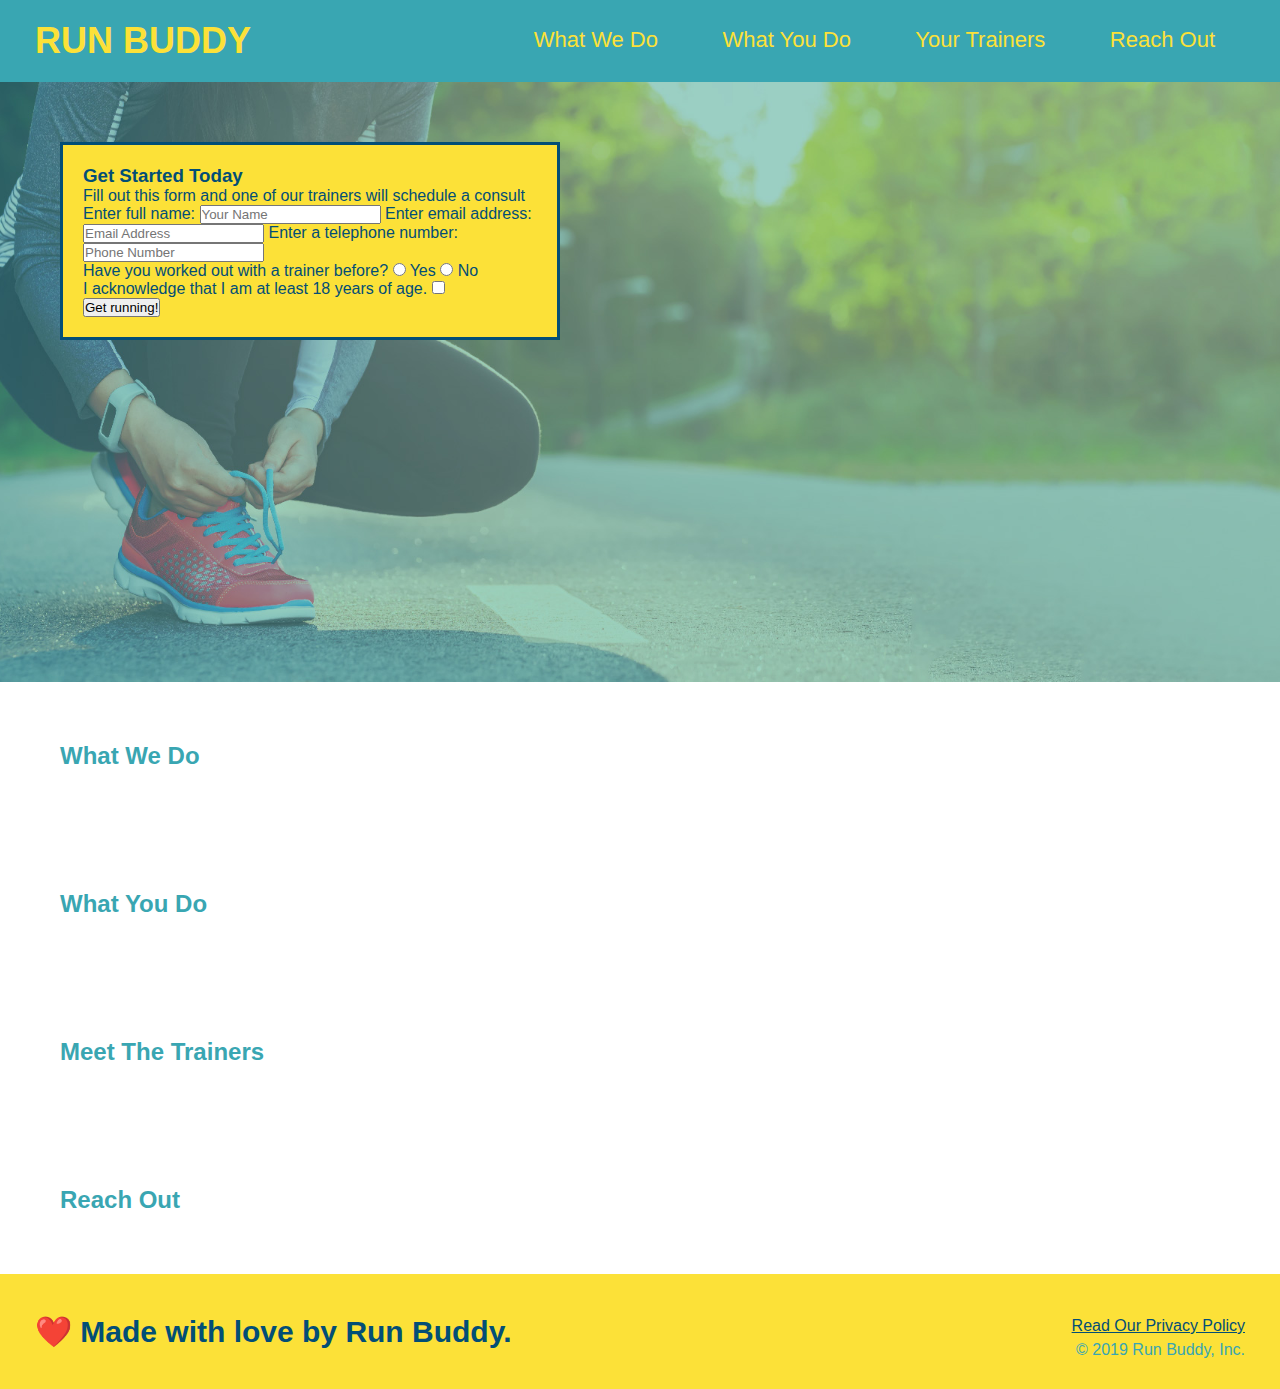
==== index.html @ 455097b9 "upating html and css files" ====
<!doctype html>
<html lang="en">
	
	<head>
		<meta charset="utf-8">
		<link rel="stylesheet" href="./assets/css/style.css" />
		<title>Index Template</title>
	</head>

	<body>
		<!-- navigation -->
		<header>
			<h1>
				RUN BUDDY
			</h1>
			<!-- Navigation -->
			<nav>
				<!-- Unordered list element -->
				<ul>
					<li>
						<!-- Anchor element -->
						<a href="#what-we-do">What We Do</a>
					</li>
					<li>
						<a href="#what-you-do">What You Do</a>
					</li>
					<li>
						<a href="#your-trainers">Your Trainers</a>
					</li>
					<li>
						<a href="#reach-out">Reach Out</a>
					</li>
				</ul>
			</nav>			
		</header>

		<!-- hero section -->
		<section class="hero">
			<div class="hero-form">
				<h3>Get Started Today</h3>
				<p>Fill out this form and one of our trainers will schedule a consult</p>
				<!-- Add form element -->
				<form>
					<label for="name">Enter full name:</label>
					<input type="text" placeholder="Your Name" name="name" id="name" />
					<label for="email">Enter email address:</label>
					<input type="email" placeholder="Email Address" name="email" id="email" />
					<label for="phone">Enter a telephone number:</label>
					<input type="tel" placeholder="Phone Number" name="phone" id="phone"/>
					<p>
						Have you worked out with a trainer before?
						<input type="radio" name="trainer-confirm" id="trainer-yes" />
					  	<label for="trainer-yes">Yes</label>
					  	<input type="radio" name="trainer-confirm" id="trainer-no" />
					  	<label for="trainer-no">No</label>
					</p>
					<p>
						<label for="checkbox" >
							I acknowledge that I am at least 18 years of age.
						</label>
						<input type="checkbox" name="age-confirm" id="checkbox" />
					</p>
					<button type="submit">
						Get running!
					</button>					
				</form>
			</div>
		</section>
		<!-- end hero -->

		<!-- "what we do" section -->
		<section>
			<h2>What We Do</h2>
		</section>

		<!-- "what you do" section -->
		<section>
			<h2>What You Do</h2>
		</section>

		<!-- "meet the trainers" section -->
		<section>
			<h2>Meet The Trainers</h2>
		</section>

		<!-- "reach out" section -->
		<section>
			<h2>Reach Out</h2>
		</section>

		<!-- footer -->
		<footer>
			<h2>❤️ Made with love by Run Buddy.</h2>
			<div>
				<a href="#">Read Our Privacy Policy</a><br />
				&copy; 2019 Run Buddy, Inc. <!-- HTML entity, a special code that starts with an ampersand (&) and can be used to create symbols. -->
			</div>
		</footer>		
	</body>
</html>
---- assets/css/style.css ----
/* Makes every element on the page to not have any margin or border unless we explicitly tell it to. */
* {  /* The "*" means universal selector; a catch-all selector that says, "I won't match one thing—I'll match everything!"*/
  margin: 0;
  padding: 0;
  box-sizing: border-box; /* border-box or content-size */ /* ignore padding in the overall width */
}


/* Start of styles to <body> */
body {
  color: #39a6b2; /* Sets the font color */
  font-family: Helvetica, Arial, sans-serif; /* The font-family property sets the font to all the font in the body to Helvetica. The other two values for the font-family definition are included just in case the user's computer does not have Helvetica installed. That way, they can fall back to those other font choices. */
  /* background-color: tomato; */
} 
/* End of styles to <body> */


/* Start of styles to <header> */
header {
  padding: 20px 35px; /* positions when using 2 values: top and bottom (20px), left and right (35px) */ /* positions when using 4 values: top, right, bottom, left */ 
  background-color: #39a6b2; 
  /* We just told the <header> element to apply padding, which means to add space between where the <header> starts and where the content inside it starts. We also applied a background-color of a light blue / teal. */
}

header h1 {
  font-weight: bold;
  font-size: 36px;
  color: #fce138;
  margin: 0; /* top, right, bottom, left */
  display: inline; /* block (top to bottom like a list) and inline (left to right on one line horizontally) */
}

header a {
  text-decoration: none; /* underline, strikethrough, or overline */
  color: #fce138;
}

header nav {
  float: right; /* We took the <nav> element and moved it to the right side */
  margin: 7px 0; /* 7px of space added to the top and bottom; 0px to the left and right */
}

header nav ul li {
  display: inline; 
}

header nav ul li a {
  margin: 0 30px;
  font-weight: lighter;
  font-size: 22px;
}
/* End of styles to <header> */


/* Start of styles to <section> */
section {
  padding: 60px;
}
/* End of styles to <section> */


/* Hero Style Start */
.hero {
  background-image: url("../images/hero-bg.jpg");
  height: 600px;
  background-size: cover;
  background-position: center;
}

.hero-form {
  background-color: #fce138;
  padding: 20px;
  width: 500px;
  color: #024e76;
  border: solid 3px #024e76; /* This example will apply the property values to all sides: style, width, color */ /* Can be specificed if only one side is needed: border-top, border-bottom, border-left, border-right */
}
/* Hero Style End */


/* Start of styles to <footer> */
footer {
  background: #fce138;
  width: 100%;
  padding: 40px 35px;
}

/* Apply style to the left <h2> element. */
footer h2 {
  display: inline;
  color: #024e76;
  font-size: 30px;
  margin: 0;
}

/* Apply style to the right <div> container that holds the rest of the content. */
footer div {
  float: right;
  line-height: 1.5; /* This assigns how much vertical space should be between lines of text content. The value (1.5) means we want the spacing to be 1.5 times the size of the font. This value varies depending on what font we're using, but 1.5 is a good baseline. The idea behind this is we don't want our lines of text too close or too far apart. This lets us finesse the spacing and make it more readable. */
  text-align: right; /* left, right, center, or justified */
}

/* Apply style to the <a> element. */
footer a {
  color: #024e76;
}
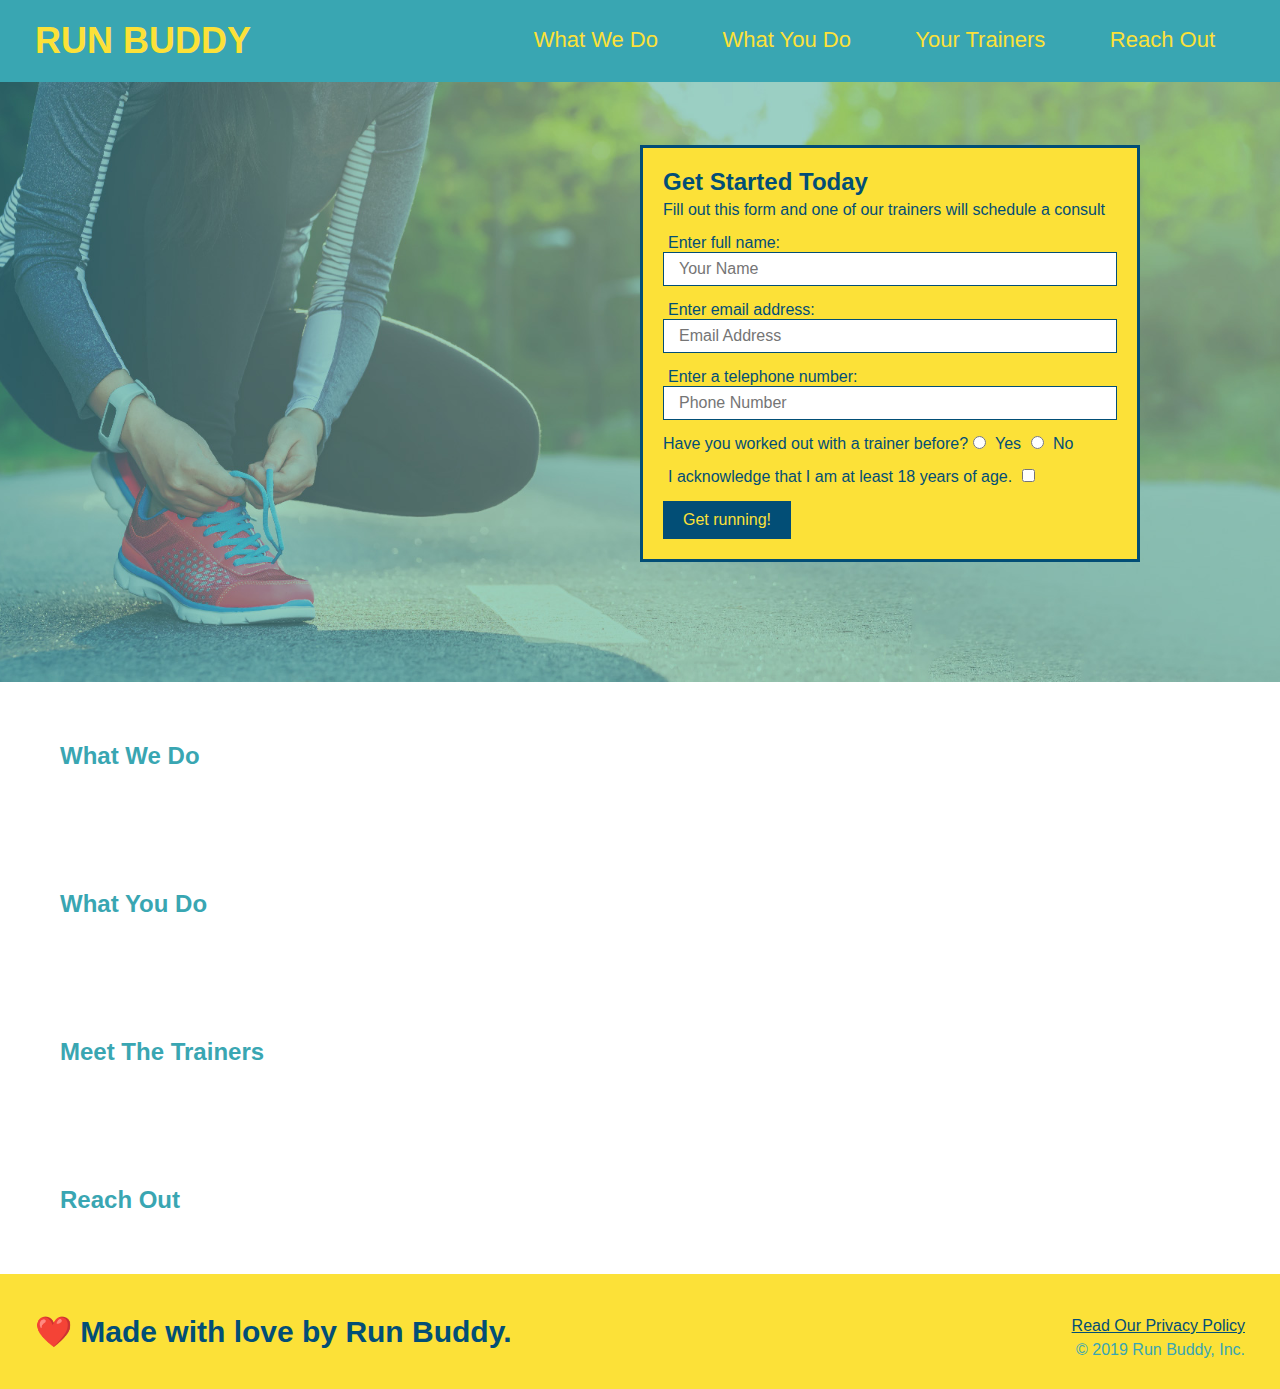
==== commit 7f04268c: "uploading new changes to index and css files" ====
--- a/index.html
+++ b/index.html
@@ -42,11 +42,11 @@
 				<!-- Add form element -->
 				<form>
 					<label for="name">Enter full name:</label>
-					<input type="text" placeholder="Your Name" name="name" id="name" />
+					<input type="text" placeholder="Your Name" name="name" id="name" class="form-input" />
 					<label for="email">Enter email address:</label>
-					<input type="email" placeholder="Email Address" name="email" id="email" />
+					<input type="email" placeholder="Email Address" name="email" id="email" class="form-input" />
 					<label for="phone">Enter a telephone number:</label>
-					<input type="tel" placeholder="Phone Number" name="phone" id="phone"/>
+					<input type="tel" placeholder="Phone Number" name="phone" id="phone" class="form-input"/>
 					<p>
 						Have you worked out with a trainer before?
 						<input type="radio" name="trainer-confirm" id="trainer-yes" />
--- a/assets/css/style.css
+++ b/assets/css/style.css
@@ -65,14 +65,49 @@
   height: 600px;
   background-size: cover;
   background-position: center;
+  position: relative;
 }
 
 .hero-form {
+  border: 3px solid #024e76;
   background-color: #fce138;
   padding: 20px;
   width: 500px;
   color: #024e76;
-  border: solid 3px #024e76; /* This example will apply the property values to all sides: style, width, color */ /* Can be specificed if only one side is needed: border-top, border-bottom, border-left, border-right */
+  position: absolute;
+  bottom: 120px;
+  right: 140px;
+}
+
+.hero-form h3 {
+  font-size: 24px;
+  margin: 0;
+}
+
+.hero-form p {
+  margin: 5px 0 15px 0;
+}
+
+.form-input {
+  border: 1px solid #024e76;
+  display: block;
+  padding: 7px 15px;
+  font-size: 16px;
+  color: #024e76;
+  width: 100%;
+  margin-bottom: 15px;
+}
+
+.hero-form label {
+  margin: 0 5px;
+}
+
+.hero-form button {
+  color: #fce138;
+  background-color: #024e76;
+  border: none;
+  padding: 10px 20px;
+  font-size: 16px;
 }
 /* Hero Style End */
 
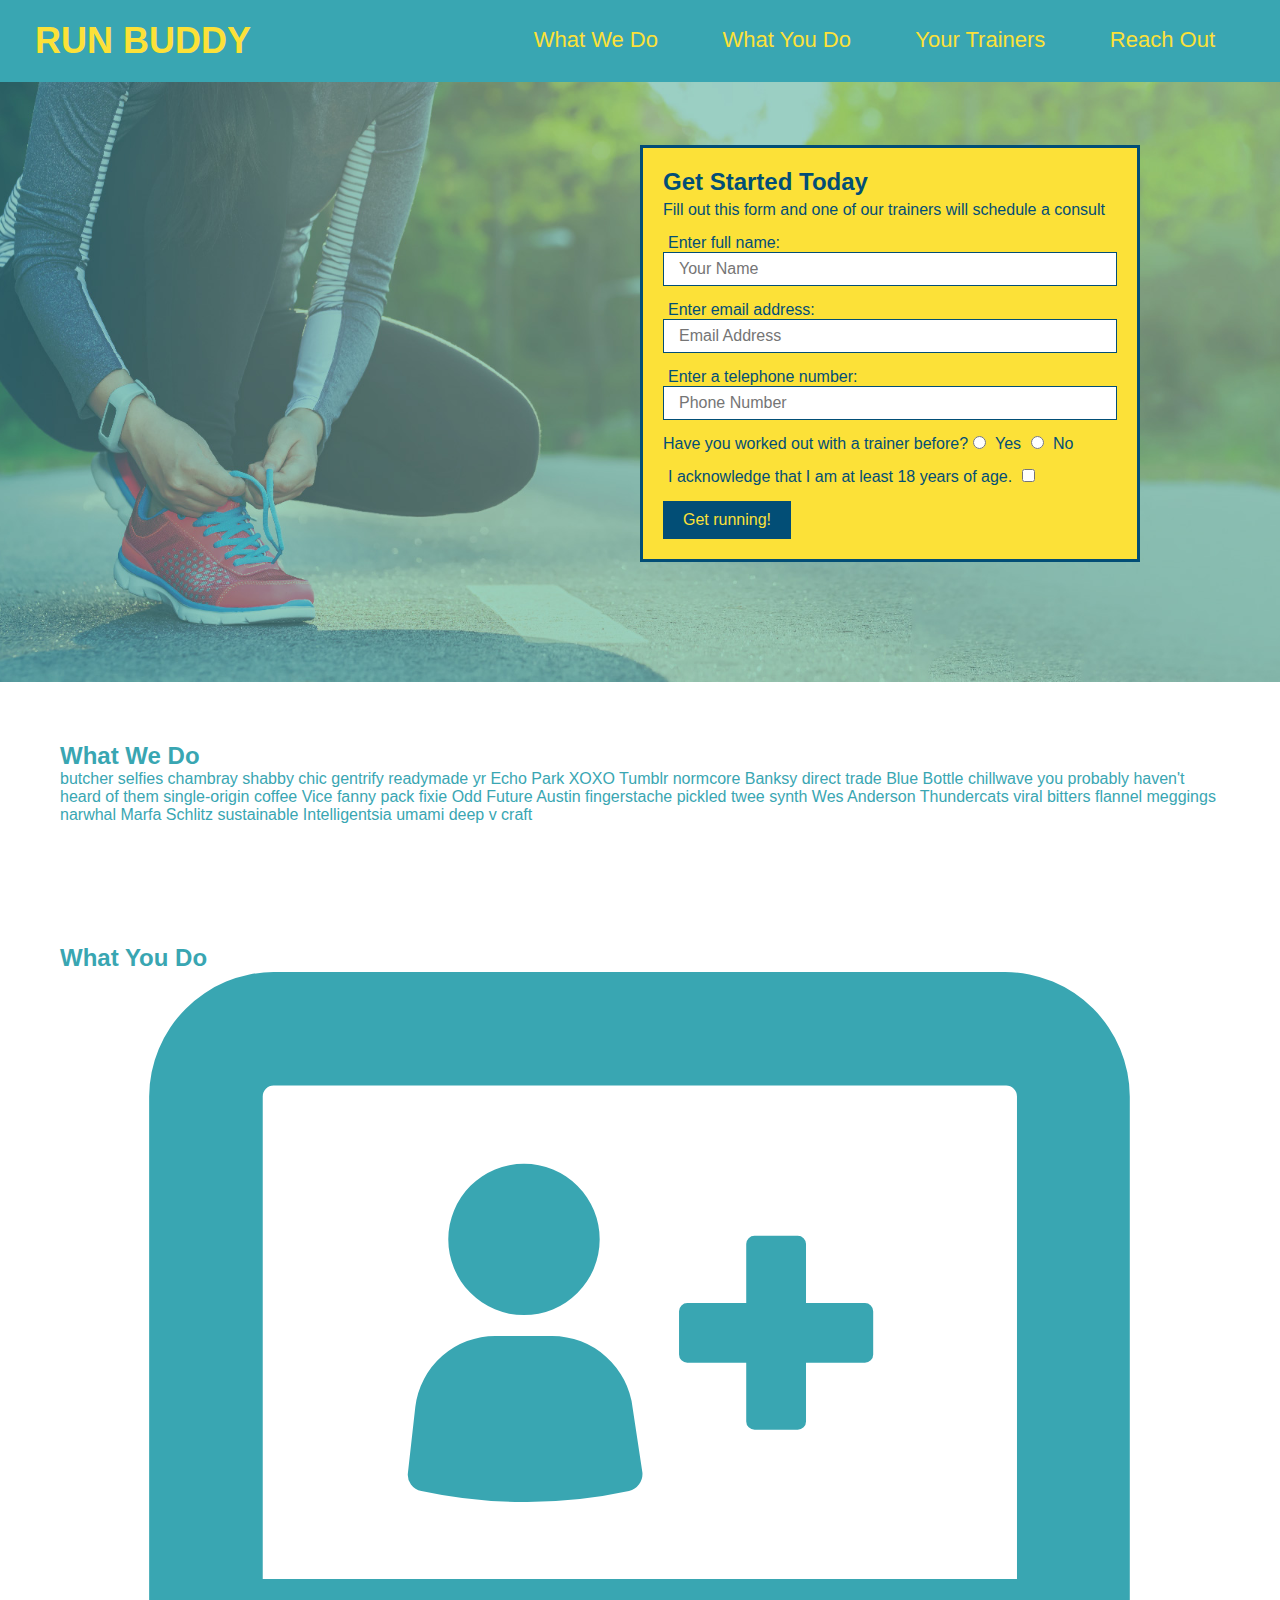
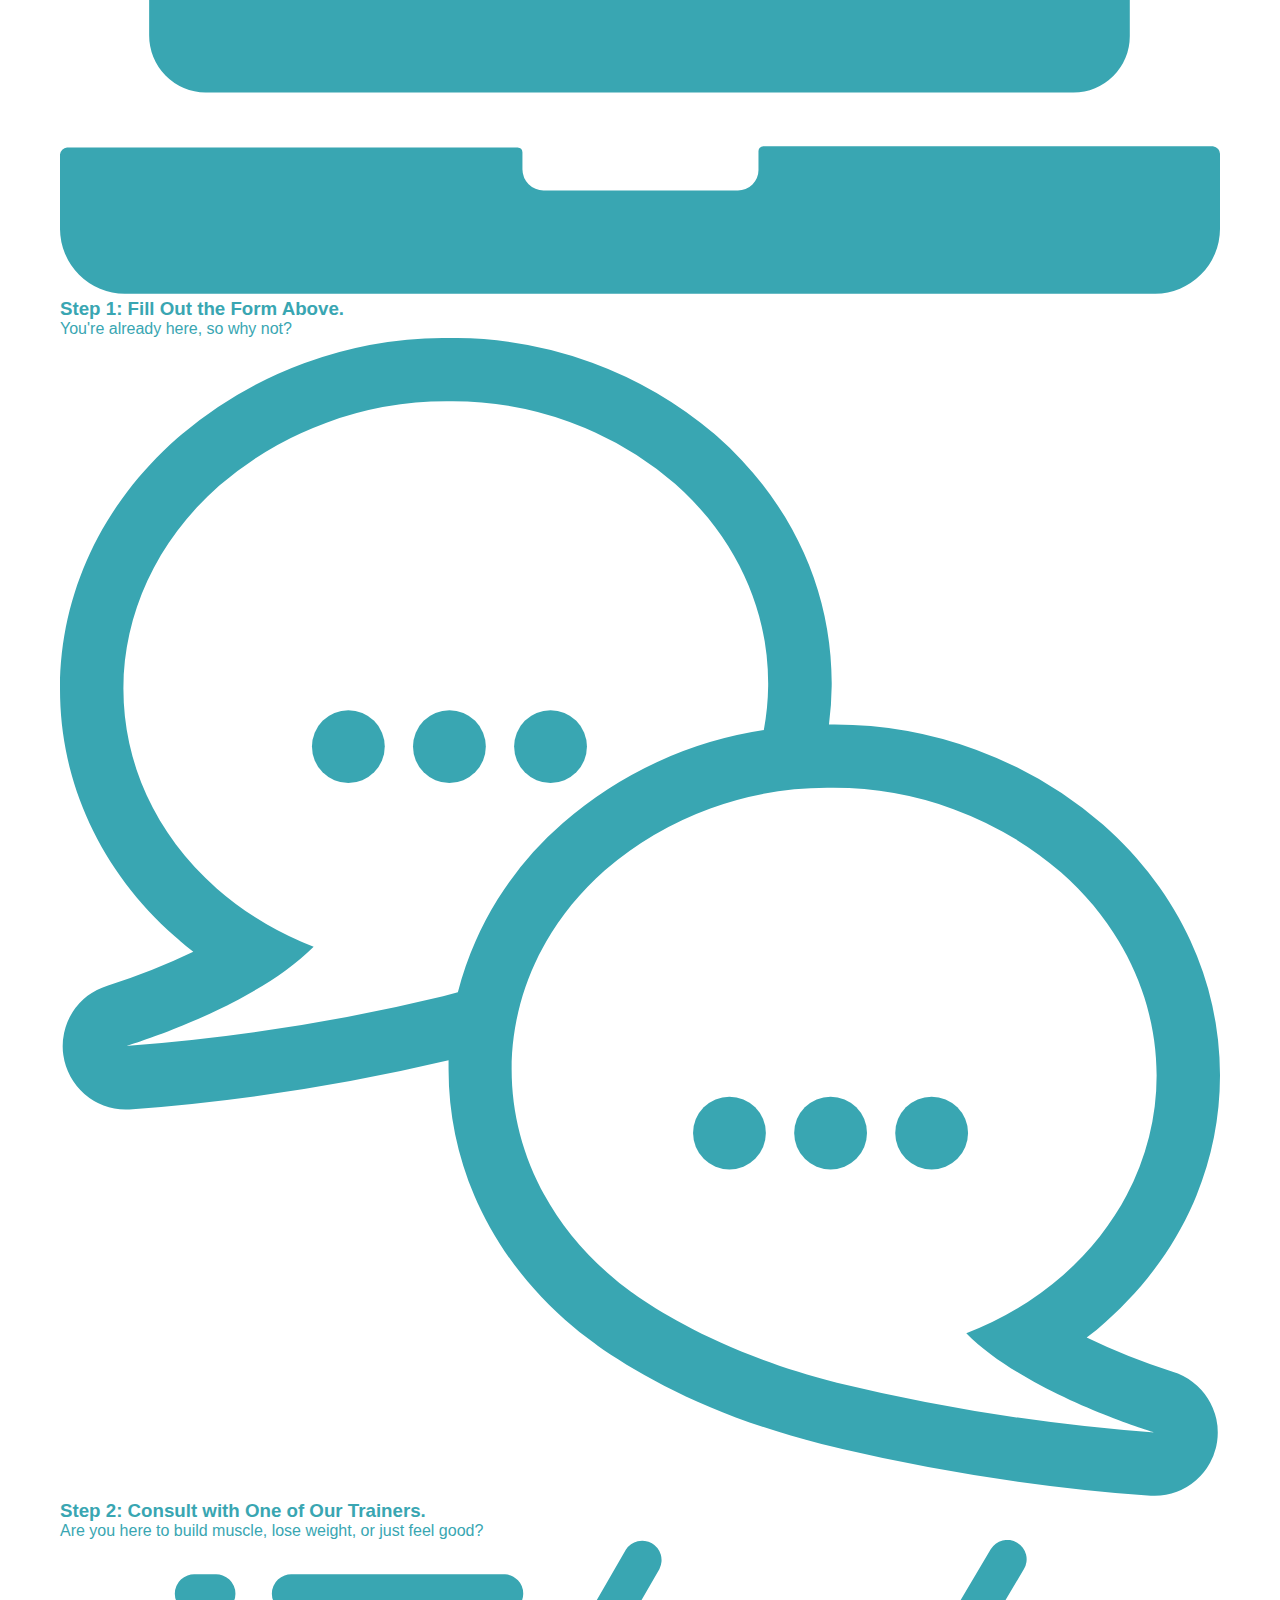
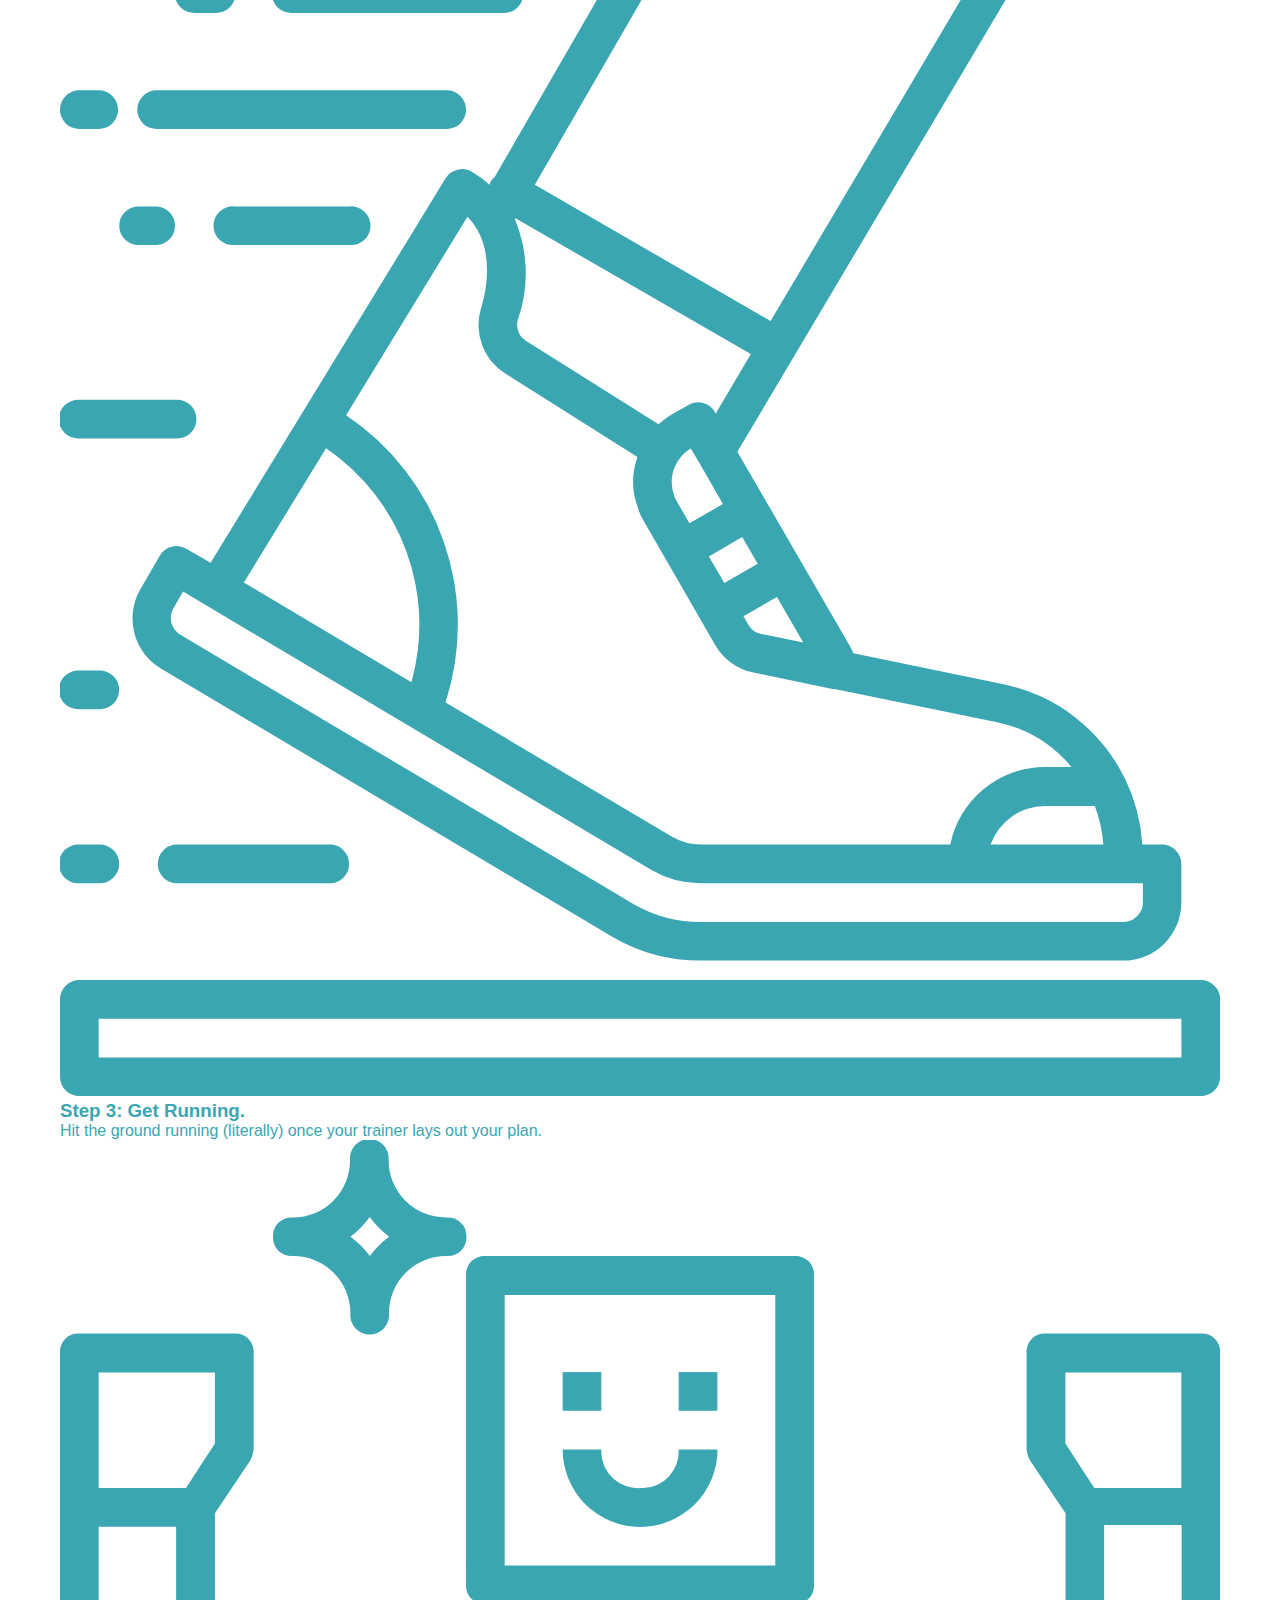
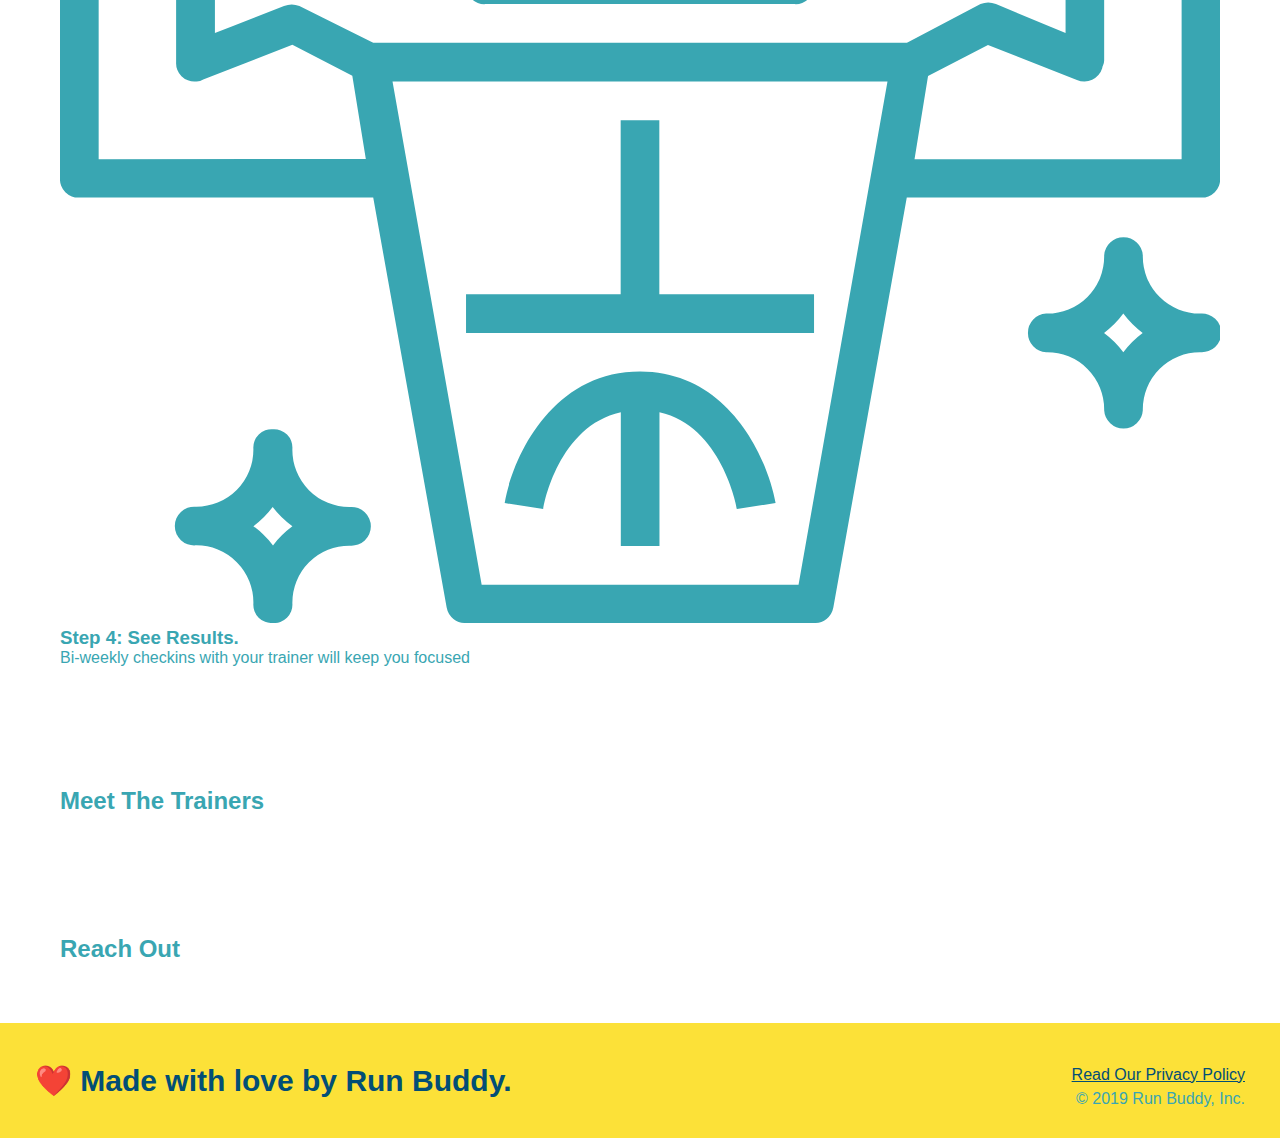
==== commit 96beb46e: "add what you do icons" ====
--- a/index.html
+++ b/index.html
@@ -69,13 +69,39 @@
 		<!-- end hero -->
 
 		<!-- "what we do" section -->
-		<section>
+		<section id="what-we-do">
 			<h2>What We Do</h2>
+			<p>
+				butcher selfies chambray shabby chic gentrify readymade yr Echo Park XOXO Tumblr normcore Banksy direct trade Blue Bottle chillwave you probably haven't heard of them single-origin coffee Vice fanny pack fixie Odd Future Austin fingerstache pickled twee synth Wes Anderson Thundercats viral bitters flannel meggings narwhal Marfa Schlitz sustainable Intelligentsia umami deep v craft
+			</p>
 		</section>
-
+		
 		<!-- "what you do" section -->
-		<section>
-			<h2>What You Do</h2>
+		<section id="what-you-do">
+			<h2>What You Do</h2> 
+			<div>
+  				<img src="./assets/images/step-1.svg" alt="" />
+				<h3>Step 1: Fill Out the Form Above.</h3>
+				<p>You're already here, so why not?</p>
+			</div>
+		
+			<div>
+				<img src="./assets/images/step-2.svg" alt="" />
+				<h3>Step 2: Consult with One of Our Trainers.</h3>
+				<p>Are you here to build muscle, lose weight, or just feel good?</p>
+			</div>
+		
+			<div>
+				<img src="./assets/images/step-3.svg" alt="" />
+				<h3>Step 3: Get Running.</h3>
+				<p>Hit the ground running (literally) once your trainer lays out your plan.</p>
+			</div>
+		
+			<div>
+				<img src="./assets/images/step-4.svg" alt="" />
+				<h3>Step 4: See Results.</h3>
+				<p>Bi-weekly checkins with your trainer will keep you focused</p>
+			</div>
 		</section>
 
 		<!-- "meet the trainers" section -->
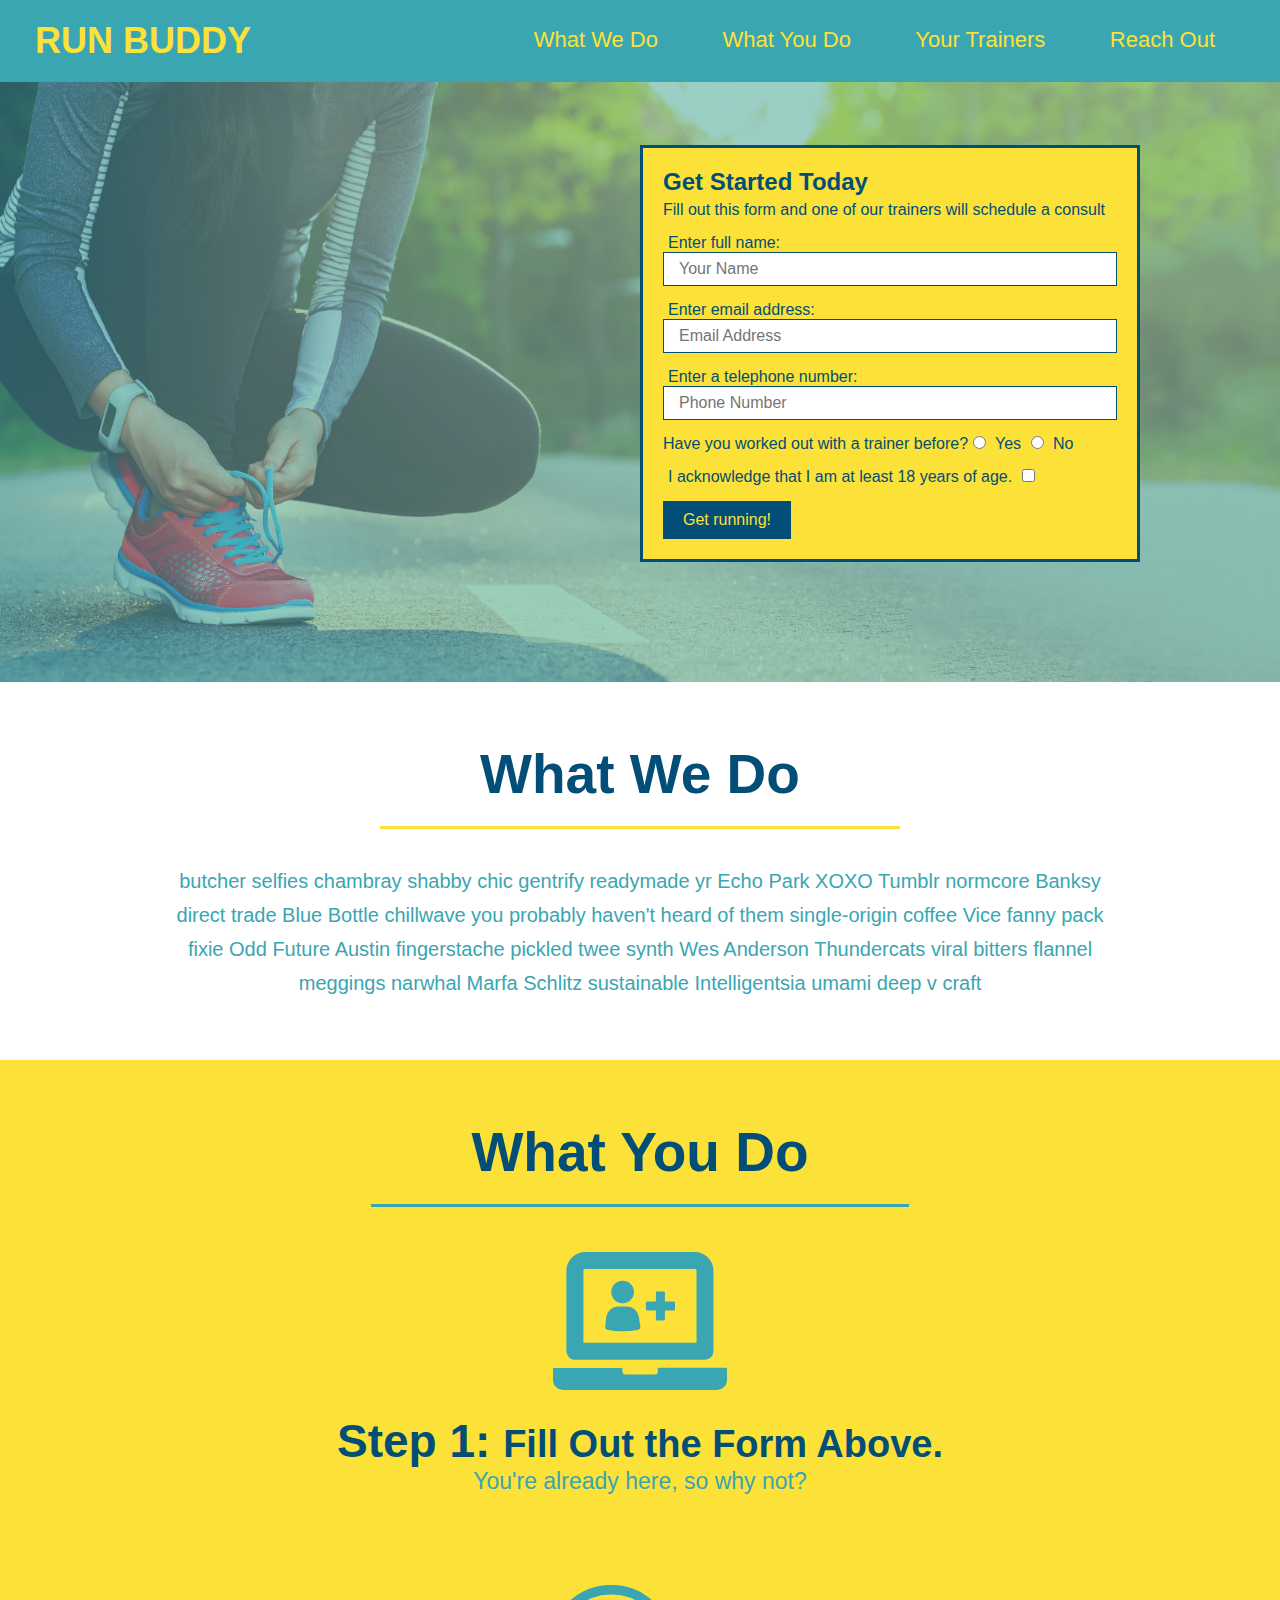
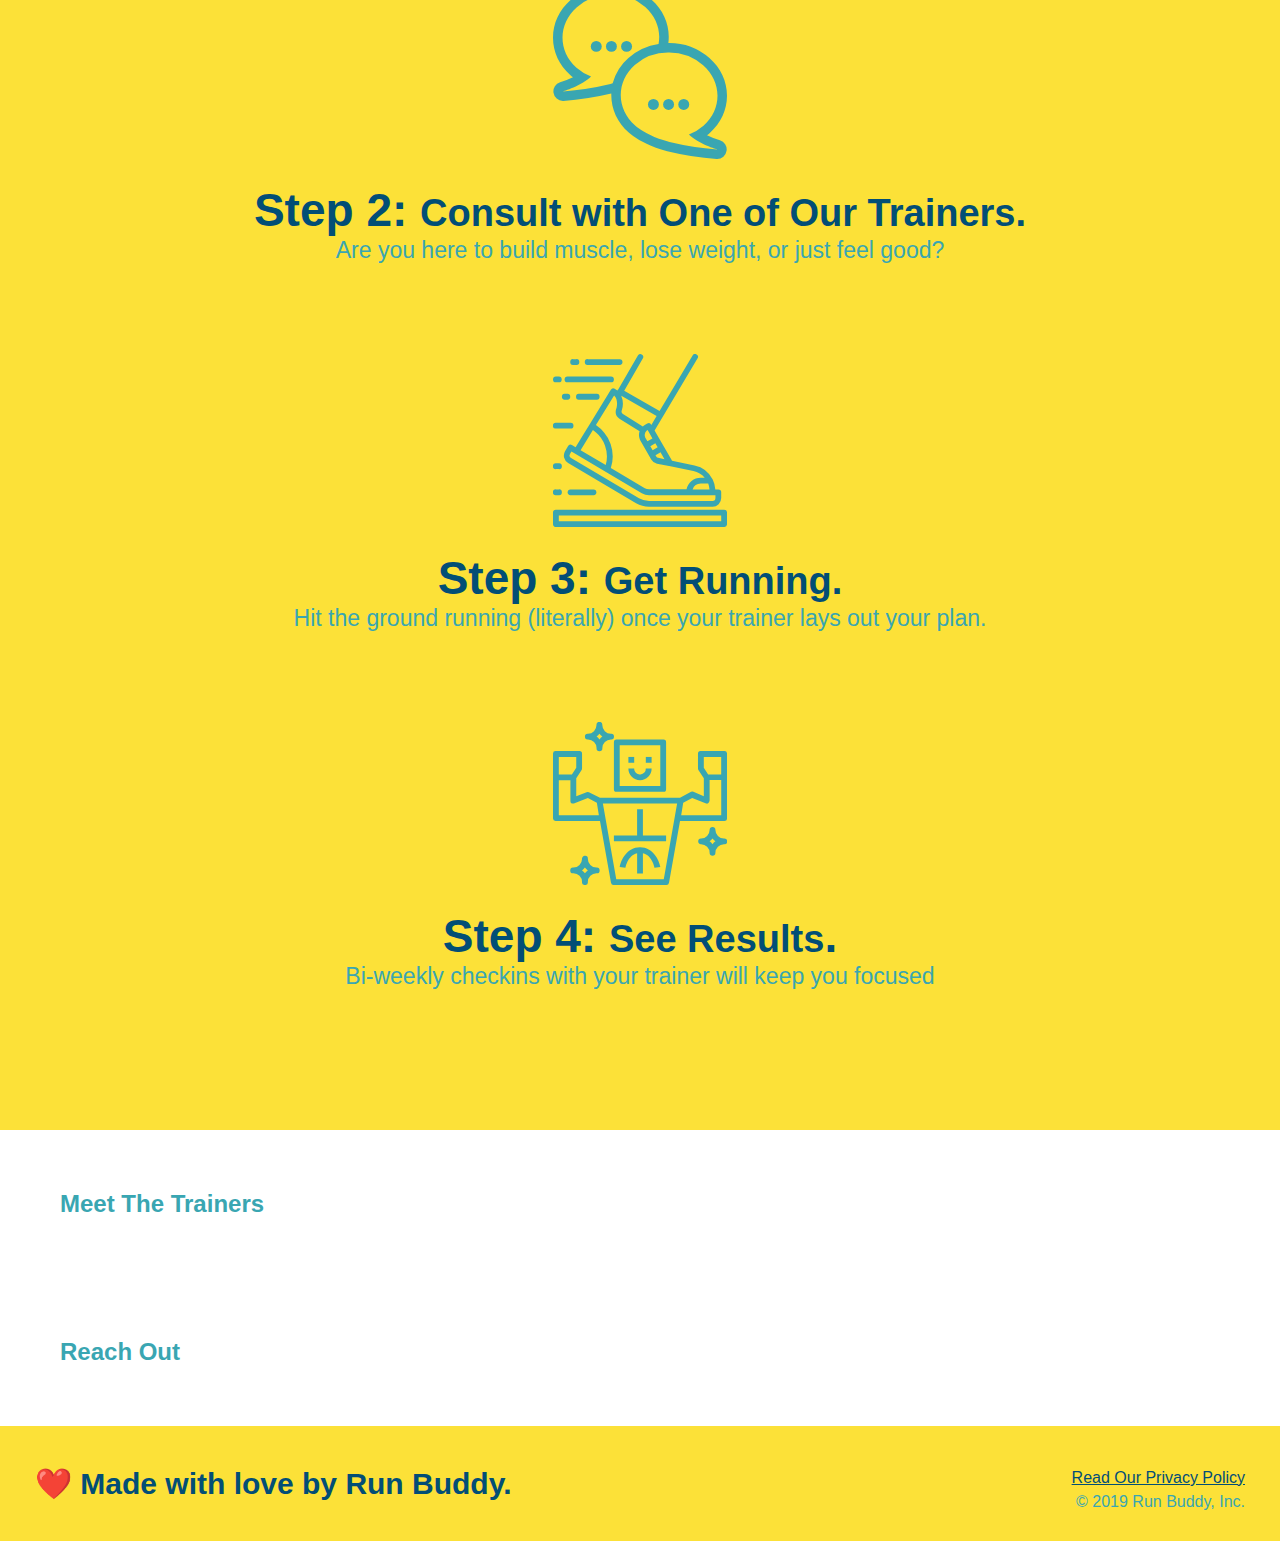
==== commit 21a07e0f: "uploading changes to index and css" ====
--- a/index.html
+++ b/index.html
@@ -69,37 +69,37 @@
 		<!-- end hero -->
 
 		<!-- "what we do" section -->
-		<section id="what-we-do">
-			<h2>What We Do</h2>
+		<section id="what-we-do" class="intro">
+			<h2 class="section-title primary-border">What We Do</h2>
 			<p>
 				butcher selfies chambray shabby chic gentrify readymade yr Echo Park XOXO Tumblr normcore Banksy direct trade Blue Bottle chillwave you probably haven't heard of them single-origin coffee Vice fanny pack fixie Odd Future Austin fingerstache pickled twee synth Wes Anderson Thundercats viral bitters flannel meggings narwhal Marfa Schlitz sustainable Intelligentsia umami deep v craft
 			</p>
 		</section>
 		
 		<!-- "what you do" section -->
-		<section id="what-you-do">
-			<h2>What You Do</h2> 
+		<section id="what-you-do" class="steps">
+			<h2 class="section-title secondary-border">What You Do</h2> 
 			<div>
   				<img src="./assets/images/step-1.svg" alt="" />
-				<h3>Step 1: Fill Out the Form Above.</h3>
+				<h3>Step 1: <span>Fill Out the Form Above.</span></h3>
 				<p>You're already here, so why not?</p>
 			</div>
 		
 			<div>
 				<img src="./assets/images/step-2.svg" alt="" />
-				<h3>Step 2: Consult with One of Our Trainers.</h3>
+				<h3>Step 2: <span>Consult with One of Our Trainers.</span></h3>
 				<p>Are you here to build muscle, lose weight, or just feel good?</p>
 			</div>
 		
 			<div>
 				<img src="./assets/images/step-3.svg" alt="" />
-				<h3>Step 3: Get Running.</h3>
+				<h3>Step 3: <span>Get Running.</span></h3>
 				<p>Hit the ground running (literally) once your trainer lays out your plan.</p>
 			</div>
 		
 			<div>
 				<img src="./assets/images/step-4.svg" alt="" />
-				<h3>Step 4: See Results.</h3>
+				<h3>Step 4: <span>See Results</span>.</h3>
 				<p>Bi-weekly checkins with your trainer will keep you focused</p>
 			</div>
 		</section>
--- a/assets/css/style.css
+++ b/assets/css/style.css
@@ -112,6 +112,74 @@
 /* Hero Style End */
 
 
+/* Start of shared styles to <section id="what-we-do"> and <section id="what-you-do">*/
+.section-title {
+  font-size: 55px;
+  color: #024e76;
+  margin-bottom: 35px;
+  padding: 0 100px 20px 100px;
+  display: inline-block;
+  border-bottom: 3px solid;
+}
+
+.primary-border {
+  border-color: #fce138;
+}
+
+.secondary-border {
+  border-color: #39a6b2;
+}
+/* End of shared styles to <section id="what-we-do"> and <section id="what-you-do">*/
+
+
+
+/* Start of styles to <section id="what-we-do"> */
+.intro {
+  text-align: center;
+}
+
+.intro p {
+  line-height: 1.7;
+  color: #39a6b2;
+  width: 80%;
+  font-size: 20px;
+  margin: 0 auto;
+}
+/* End of styles to <section id="what-we-do"> */
+
+
+/* Start of styles to <section id="what-you-do"> */
+.steps { 
+  text-align: center;
+  background: #fce138;
+}
+
+.steps div {
+  margin-bottom: 80px;
+}
+
+.steps img {
+  width: 15%;
+  margin: 10px 0;
+} 
+
+.steps h3 {
+  color: #024e76;
+  font-size: 46px;
+  margin-top: 10px;
+}
+
+.steps p {
+  color: #39a6b2;
+  font-size: 23px;
+}
+
+.steps span {
+  font-size: 38px;
+}
+/* End of styles to <section id="what-you-do"> */
+
+
 /* Start of styles to <footer> */
 footer {
   background: #fce138;
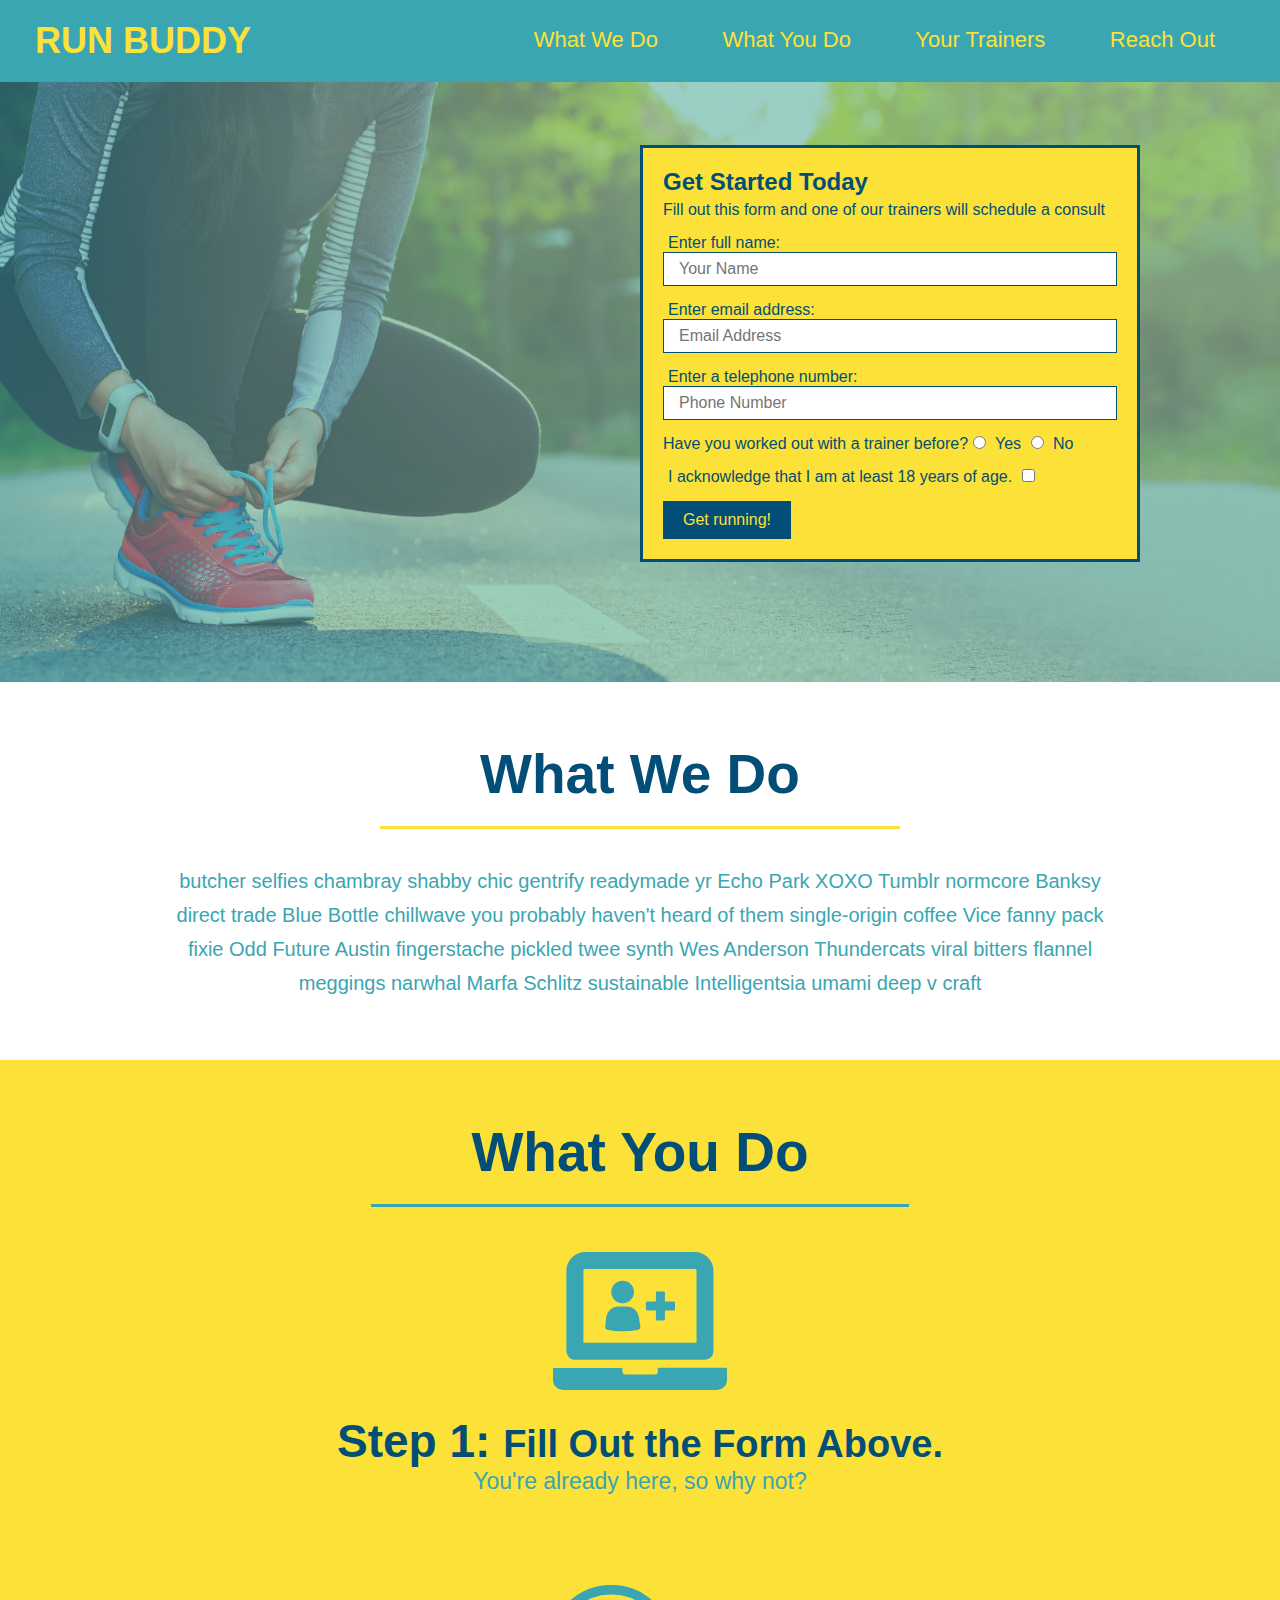
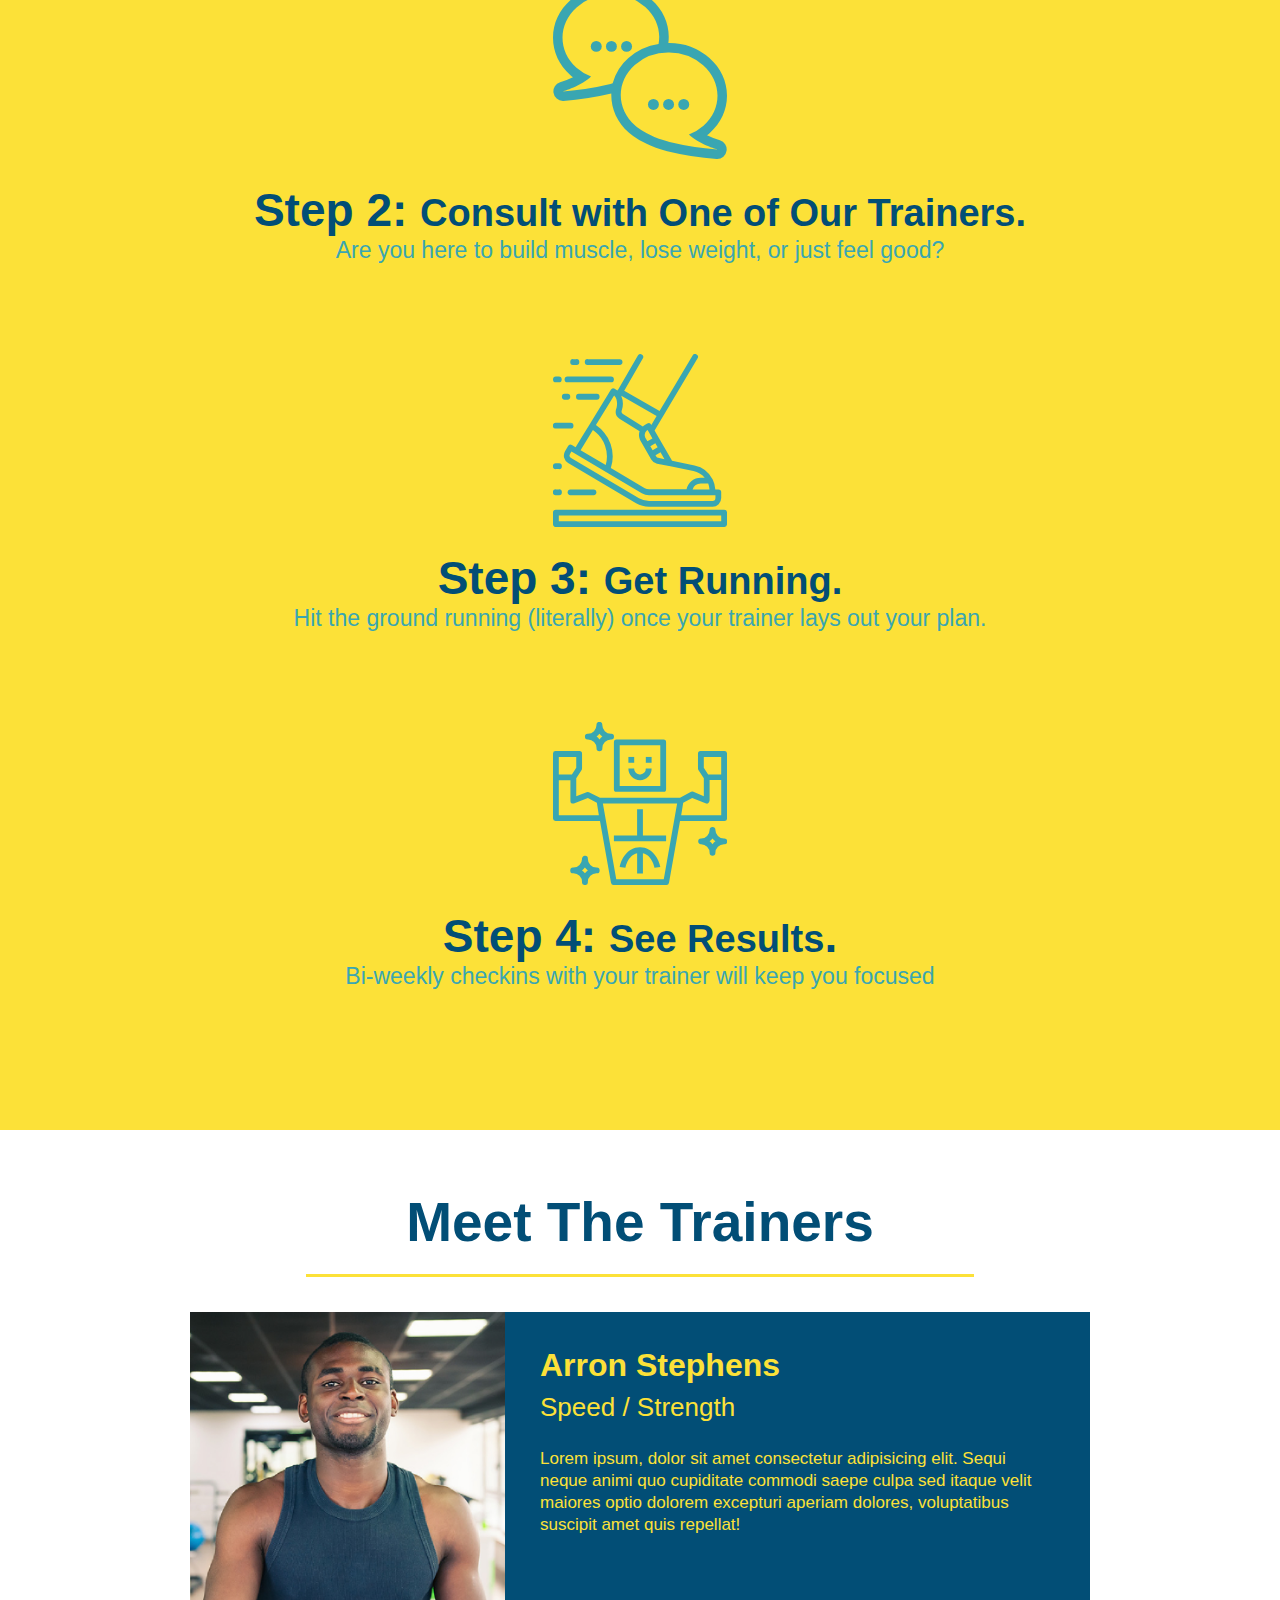
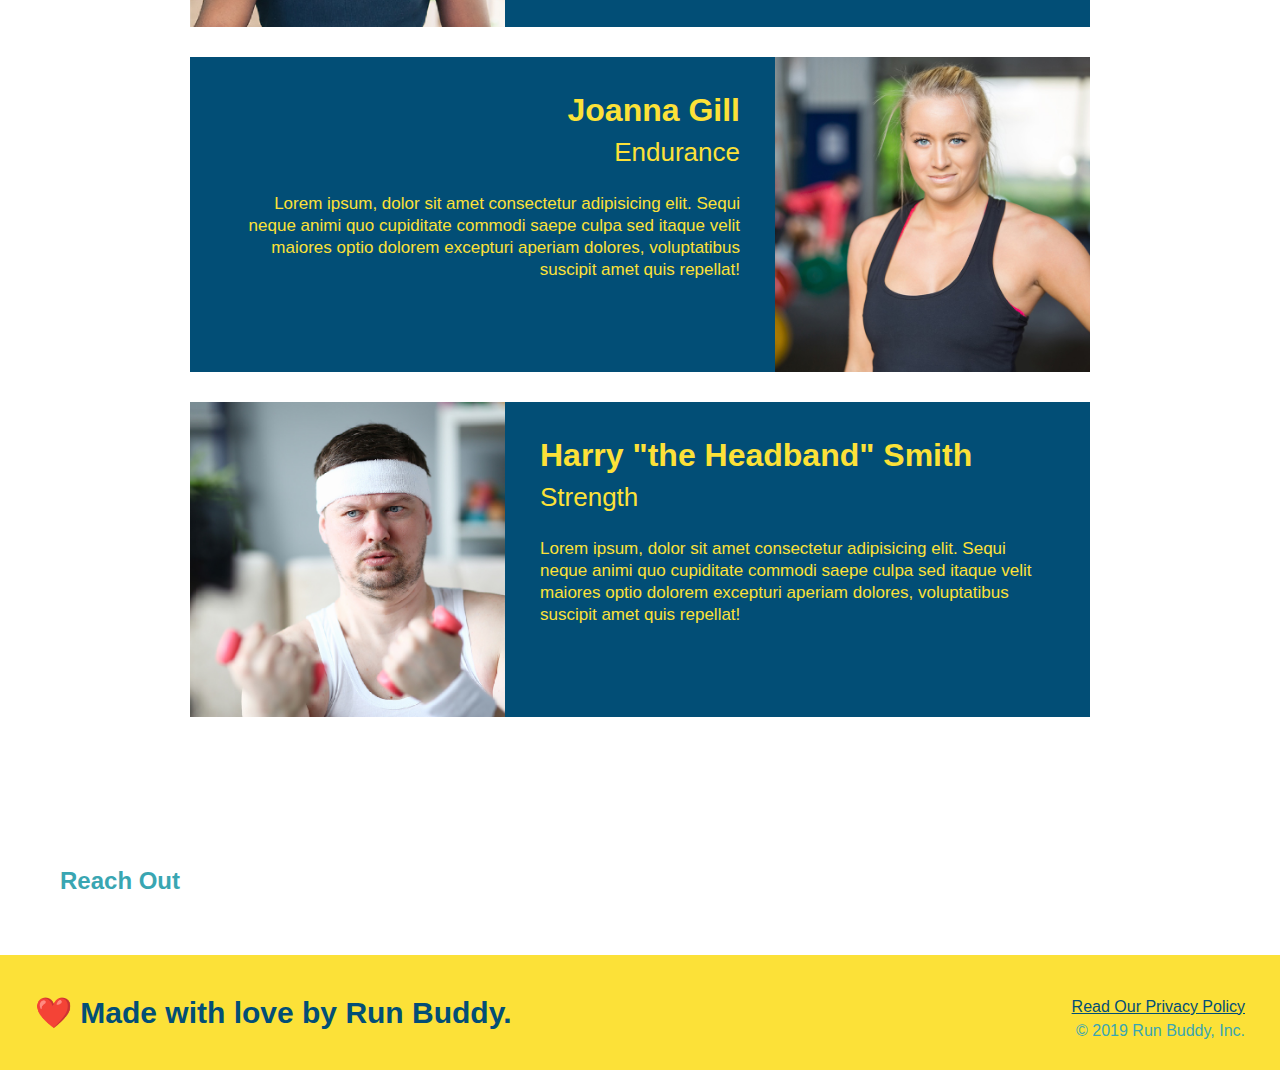
==== commit 9e640164: "uploading changes to index and css files; added trainers section and styling" ====
--- a/index.html
+++ b/index.html
@@ -105,8 +105,45 @@
 		</section>
 
 		<!-- "meet the trainers" section -->
-		<section>
-			<h2>Meet The Trainers</h2>
+		<section id="your-trainers" class="trainers">
+			<h2 class="section-title primary-border">Meet The Trainers</h2>
+			<!-- first trainer bio -->
+			<article class="trainer">
+				<img src="./assets/images/trainer-1.jpg" alt="Arron Stephens in his workout clothes, ready to pump iron" />
+				<div class="trainer-bio text-left">
+					<h3>Arron Stephens</h3>
+					<h4>Speed / Strength</h4>
+					<p>
+						Lorem ipsum, dolor sit amet consectetur adipisicing elit. Sequi neque animi quo cupiditate commodi saepe culpa sed
+						itaque velit maiores optio dolorem excepturi aperiam dolores, voluptatibus suscipit amet quis repellat!
+					</p>
+				</div>
+			</article>
+			<!-- second trainer bio -->
+			<article class="trainer">
+				<div class="trainer-bio text-right">
+				<h3>Joanna Gill</h3>
+				<h4>Endurance</h4>
+				<p>
+					Lorem ipsum, dolor sit amet consectetur adipisicing elit. Sequi neque animi quo cupiditate commodi saepe culpa sed
+					itaque velit maiores optio dolorem excepturi aperiam dolores, voluptatibus suscipit amet quis repellat!
+				</p>
+				</div>
+				<img src="./assets/images/trainer-2.jpg" alt="Joanna Gill cooling off after a workout" />
+			</article>
+			
+			<!-- third trainer bio -->
+			<article class="trainer">
+				<img src="./assets/images/trainer-3.jpg" alt="Harry Smith wearing a headband and lifting comically small pink weights" />
+				<div class="trainer-bio text-left">
+				<h3>Harry "the Headband" Smith</h3>
+				<h4>Strength</h4>
+				<p>
+					Lorem ipsum, dolor sit amet consectetur adipisicing elit. Sequi neque animi quo cupiditate commodi saepe culpa sed
+					itaque velit maiores optio dolorem excepturi aperiam dolores, voluptatibus suscipit amet quis repellat!
+				</p>
+				</div>
+			</article>					
 		</section>
 
 		<!-- "reach out" section -->
--- a/assets/css/style.css
+++ b/assets/css/style.css
@@ -112,7 +112,7 @@
 /* Hero Style End */
 
 
-/* Start of shared styles to <section id="what-we-do"> and <section id="what-you-do">*/
+/* Start of shared styles to <section id="what-we-do">, <section id="what-you-do">, <section id="your-trainers" */
 .section-title {
   font-size: 55px;
   color: #024e76;
@@ -129,7 +129,7 @@
 .secondary-border {
   border-color: #39a6b2;
 }
-/* End of shared styles to <section id="what-we-do"> and <section id="what-you-do">*/
+/* End of shared styles to <section id="what-we-do">, <section id="what-you-do">, <section id="your-trainers" */
 
 
 
@@ -180,6 +180,69 @@
 /* End of styles to <section id="what-you-do"> */
 
 
+/* Start of styles to trainers */
+.trainers {
+  text-align: center;
+}
+
+.trainer {
+  width: 900px;
+  margin: 0 auto 30px auto;
+  background: #024e76;
+  color: #fce138;
+  overflow: auto /* can also use "clear" as the property, for example, "clear: right" */
+}
+
+.trainer img {
+  width: 35%;
+  float: left;
+}
+
+.trainer-bio {
+  padding: 35px;
+  float: left;
+  width: 65%;
+}
+
+.trainer-bio h3 {
+  font-size: 32px;
+  margin-bottom: 8px;
+}
+
+.trainer-bio h4 {
+  font-weight: lighter;
+  font-size: 26px;
+  margin-bottom: 25px;
+}
+
+.trainer-bio p {
+  font-size: 17px;
+  line-height: 1.3;
+}
+/* End of styles to trainers */
+
+
+/* Start of utility classes */
+.text-left {
+  text-align: left;
+}
+
+.text-right {
+  text-align: right;
+}
+/* End of utility classes */
+
+
+
+
+
+
+
+
+
+
+
+
 /* Start of styles to <footer> */
 footer {
   background: #fce138;
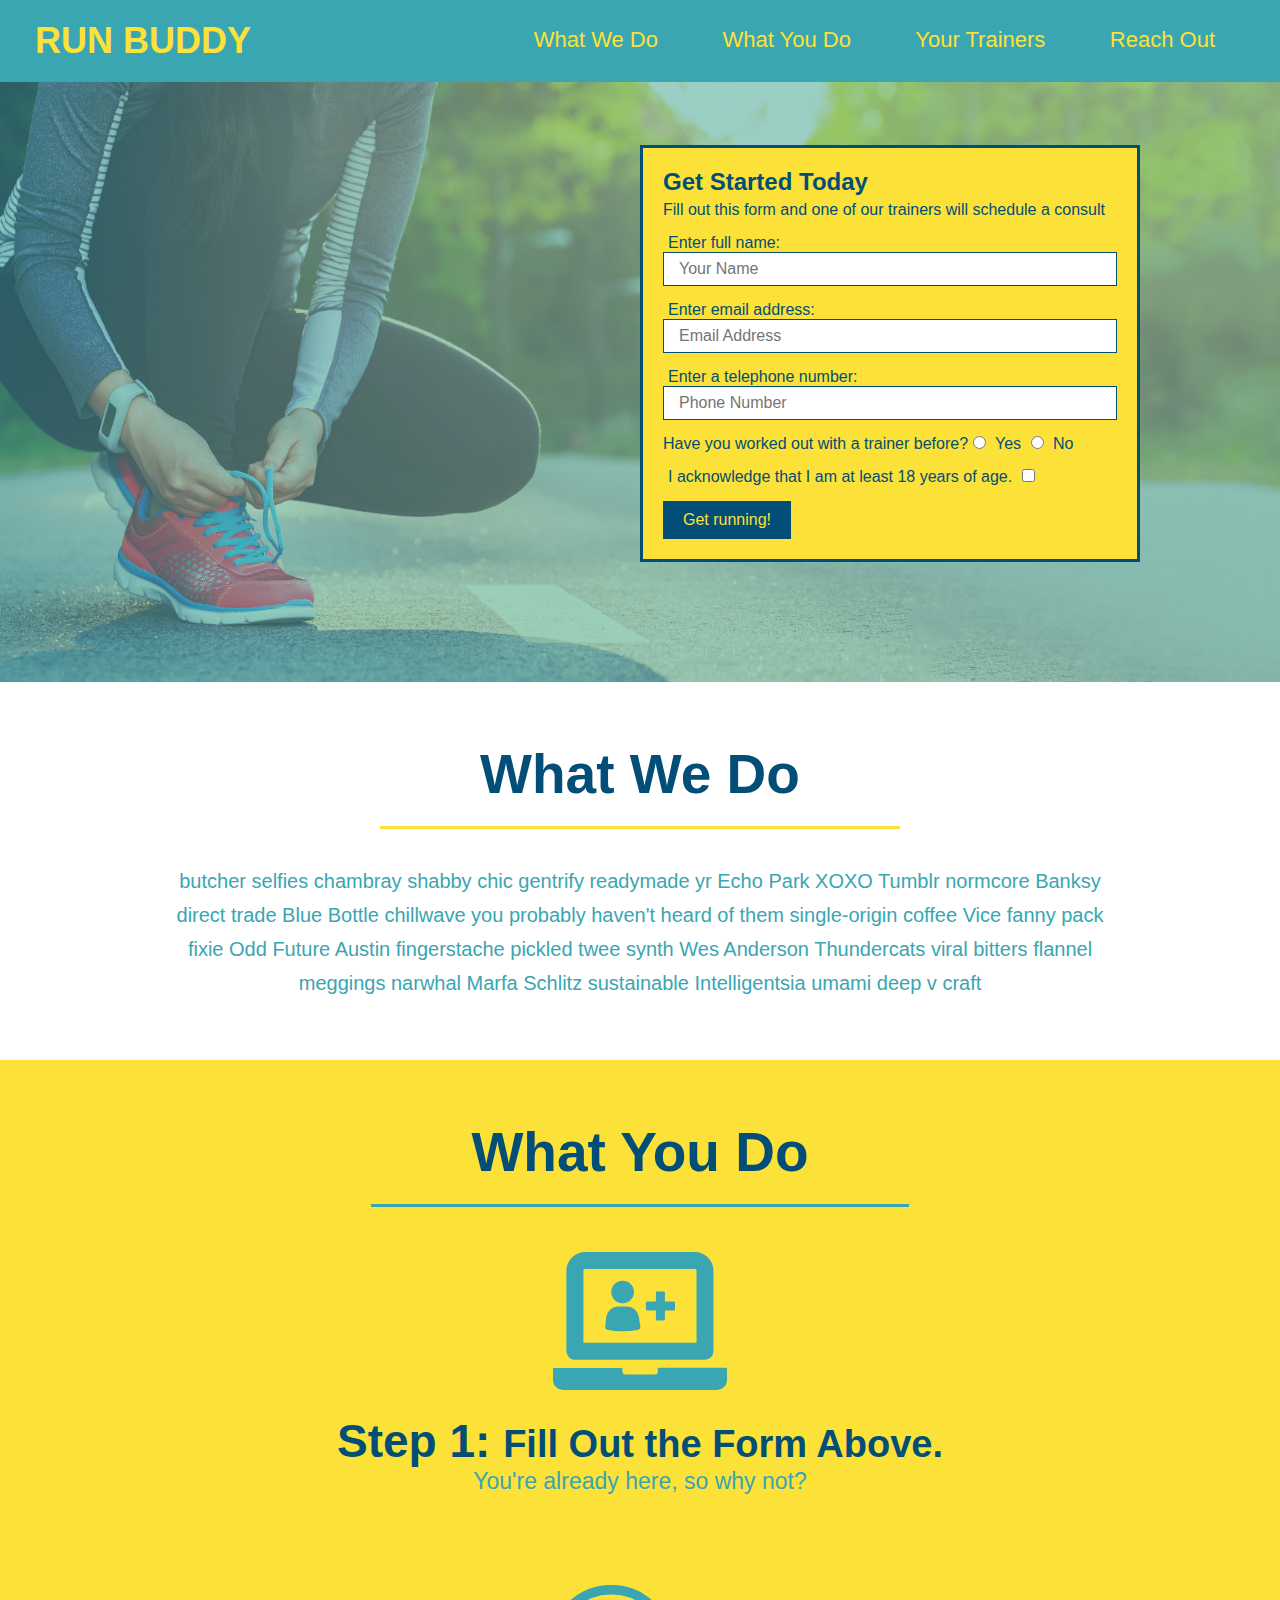
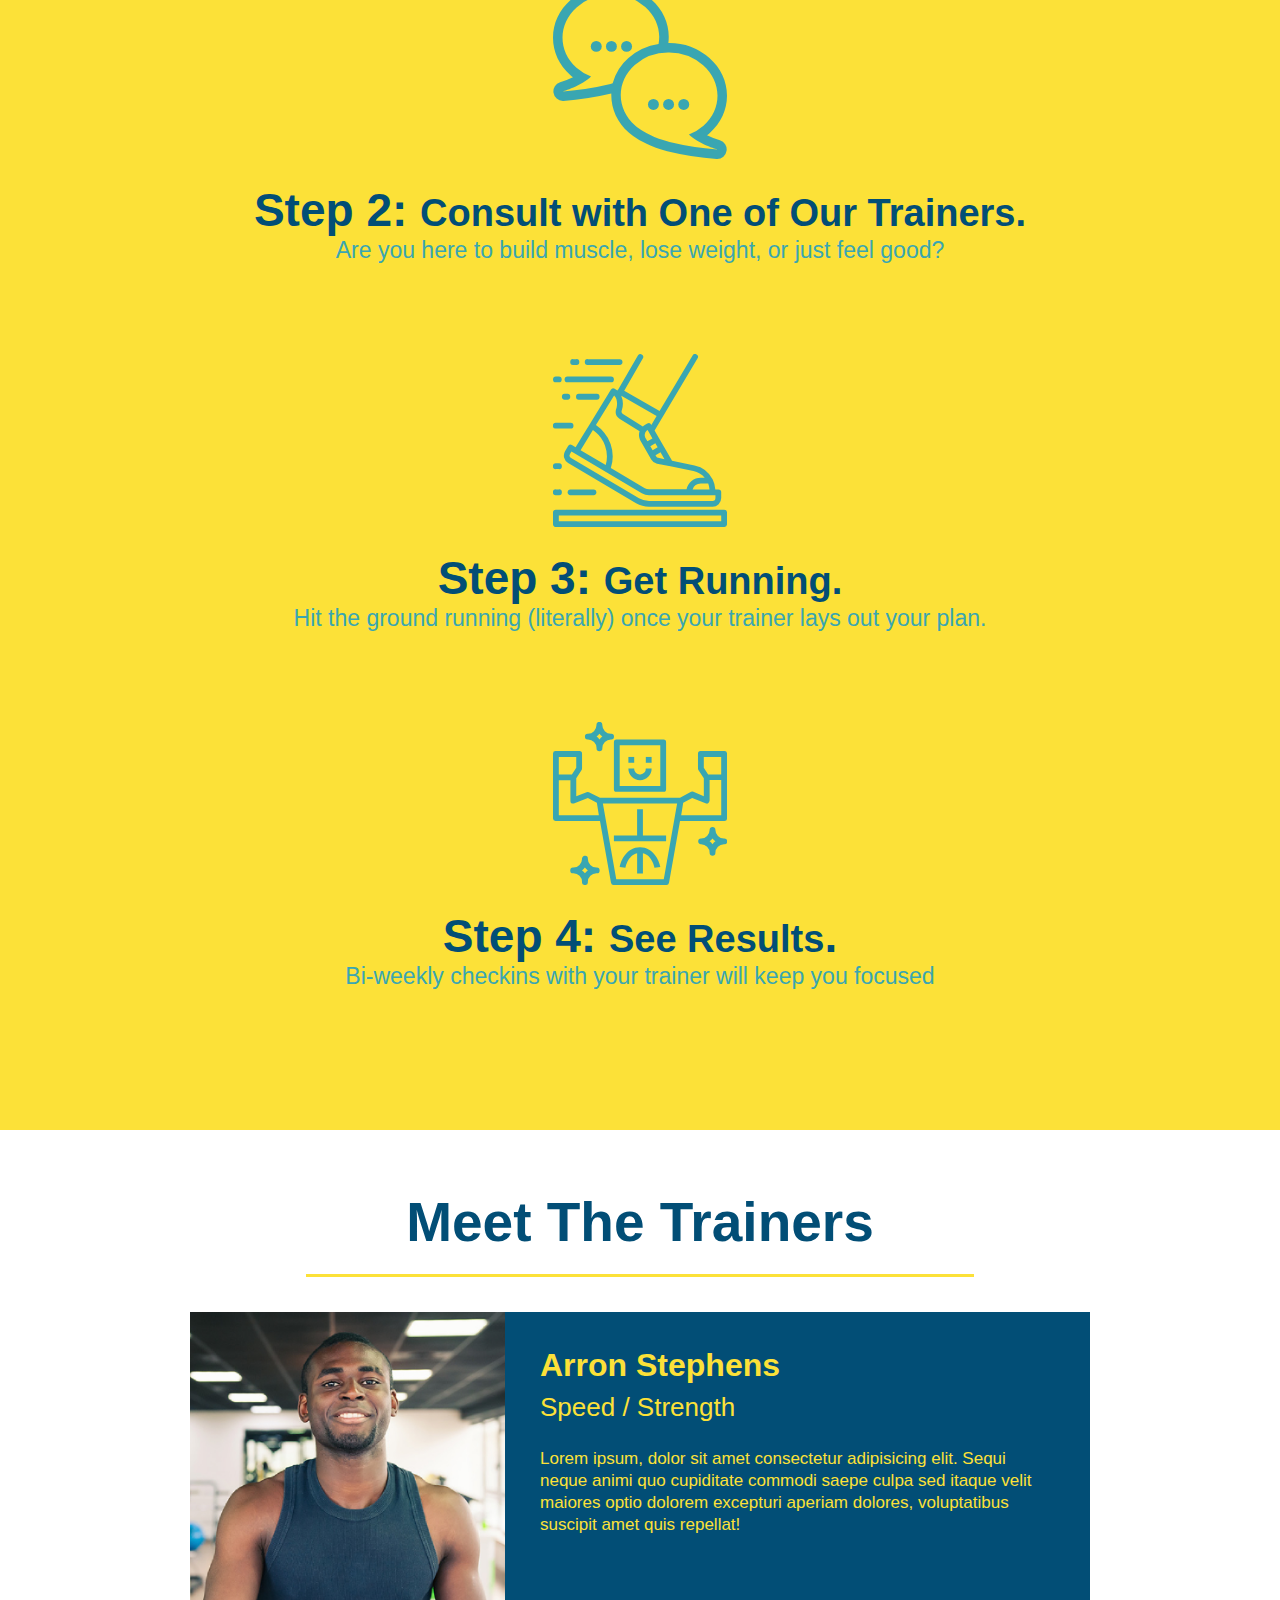
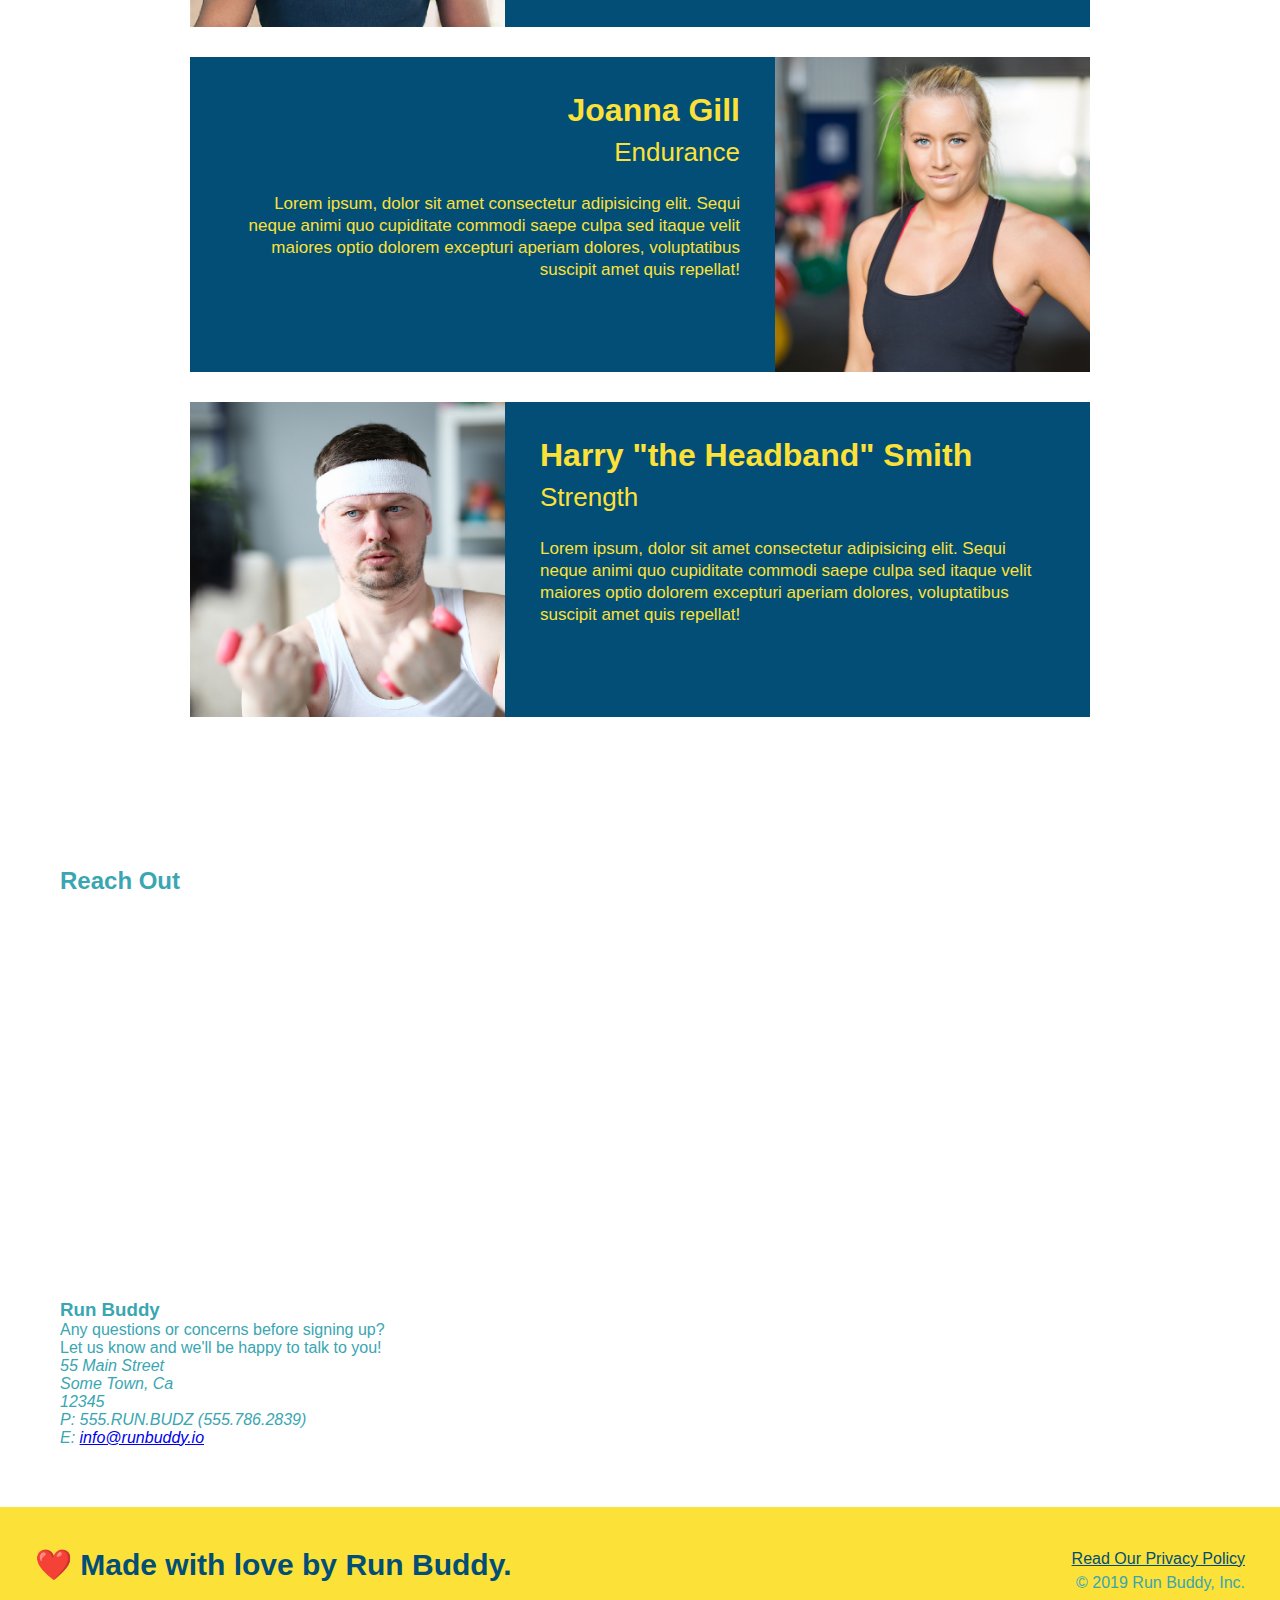
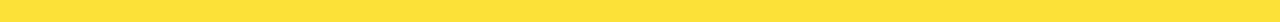
==== commit 7efac8d3: "adding google maps and business contact information to reach out section" ====
--- a/index.html
+++ b/index.html
@@ -149,6 +149,32 @@
 		<!-- "reach out" section -->
 		<section>
 			<h2>Reach Out</h2>
+			<div class="contact-info">
+				<iframe src="https://www.google.com/maps/embed?pb=!1m18!1m12!1m3!1d3333.500559476083!2d-111.60438618541667!3d33.33187028080807!2m3!1f0!2f0!3f0!3m2!1i1024!2i768!4f13.1!3m3!1m2!1s0x872bb3bbc0858f3d%3A0xda79edbc984e1759!2s10736%20E%20Simone%20Ave%2C%20Mesa%2C%20AZ%2085212!5e0!3m2!1sen!2sus!4v1597184621288!5m2!1sen!2sus" 
+				width="400" 
+				height="400" 
+				frameborder="0" 
+				style="border:0;" 
+				allowfullscreen="" 
+				aria-hidden="false" 
+				tabindex="0">
+				</iframe>
+			</div>
+			<div>
+				<h3>Run Buddy</h3>
+				<p>
+					Any questions or concerns before signing up?
+					<br />
+					Let us know and we'll be happy to talk to you!
+				</p>
+				<address>
+					55 Main Street <br/>
+					Some Town, Ca <br/>
+					12345<br />
+					P: 555.RUN.BUDZ (555.786.2839)<br/>
+					E: <a href="mailto:info@runbuddy.io">info@runbuddy.io</a>
+				</address>
+			</div>	
 		</section>
 
 		<!-- footer -->
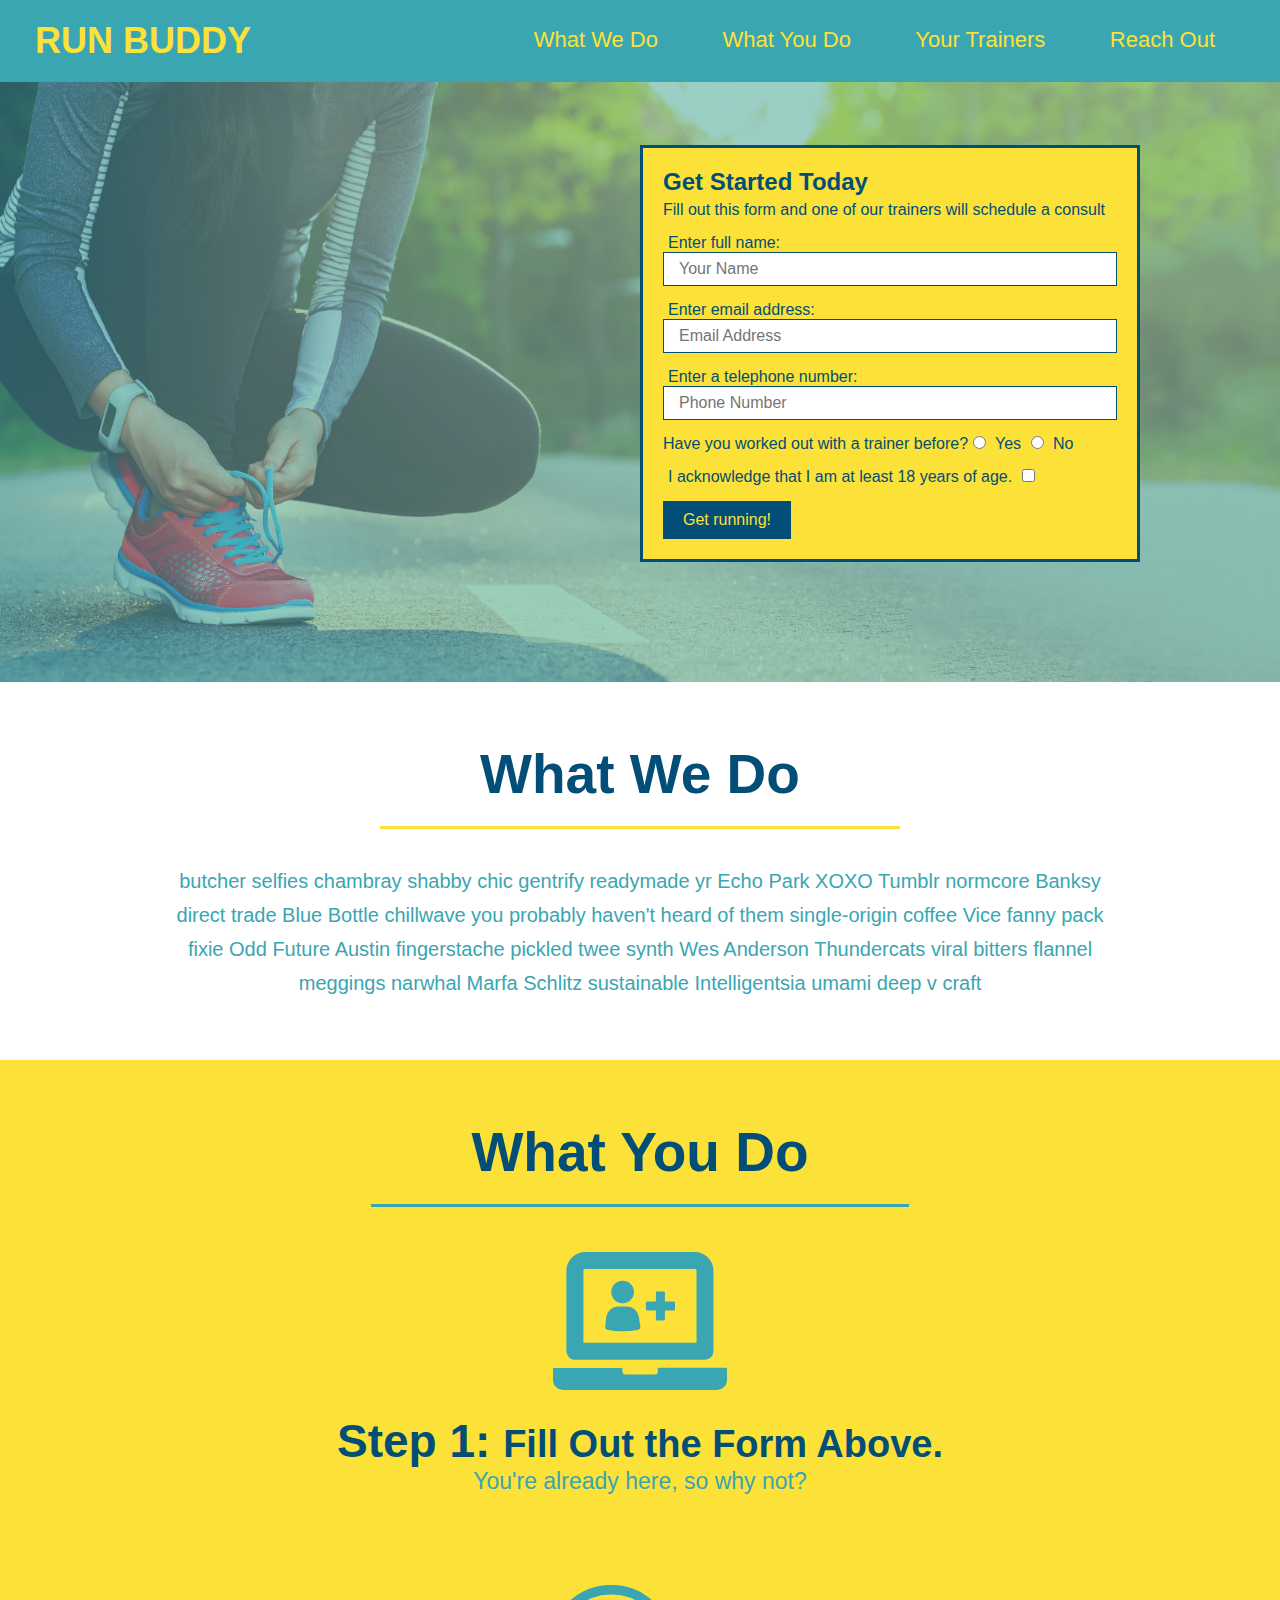
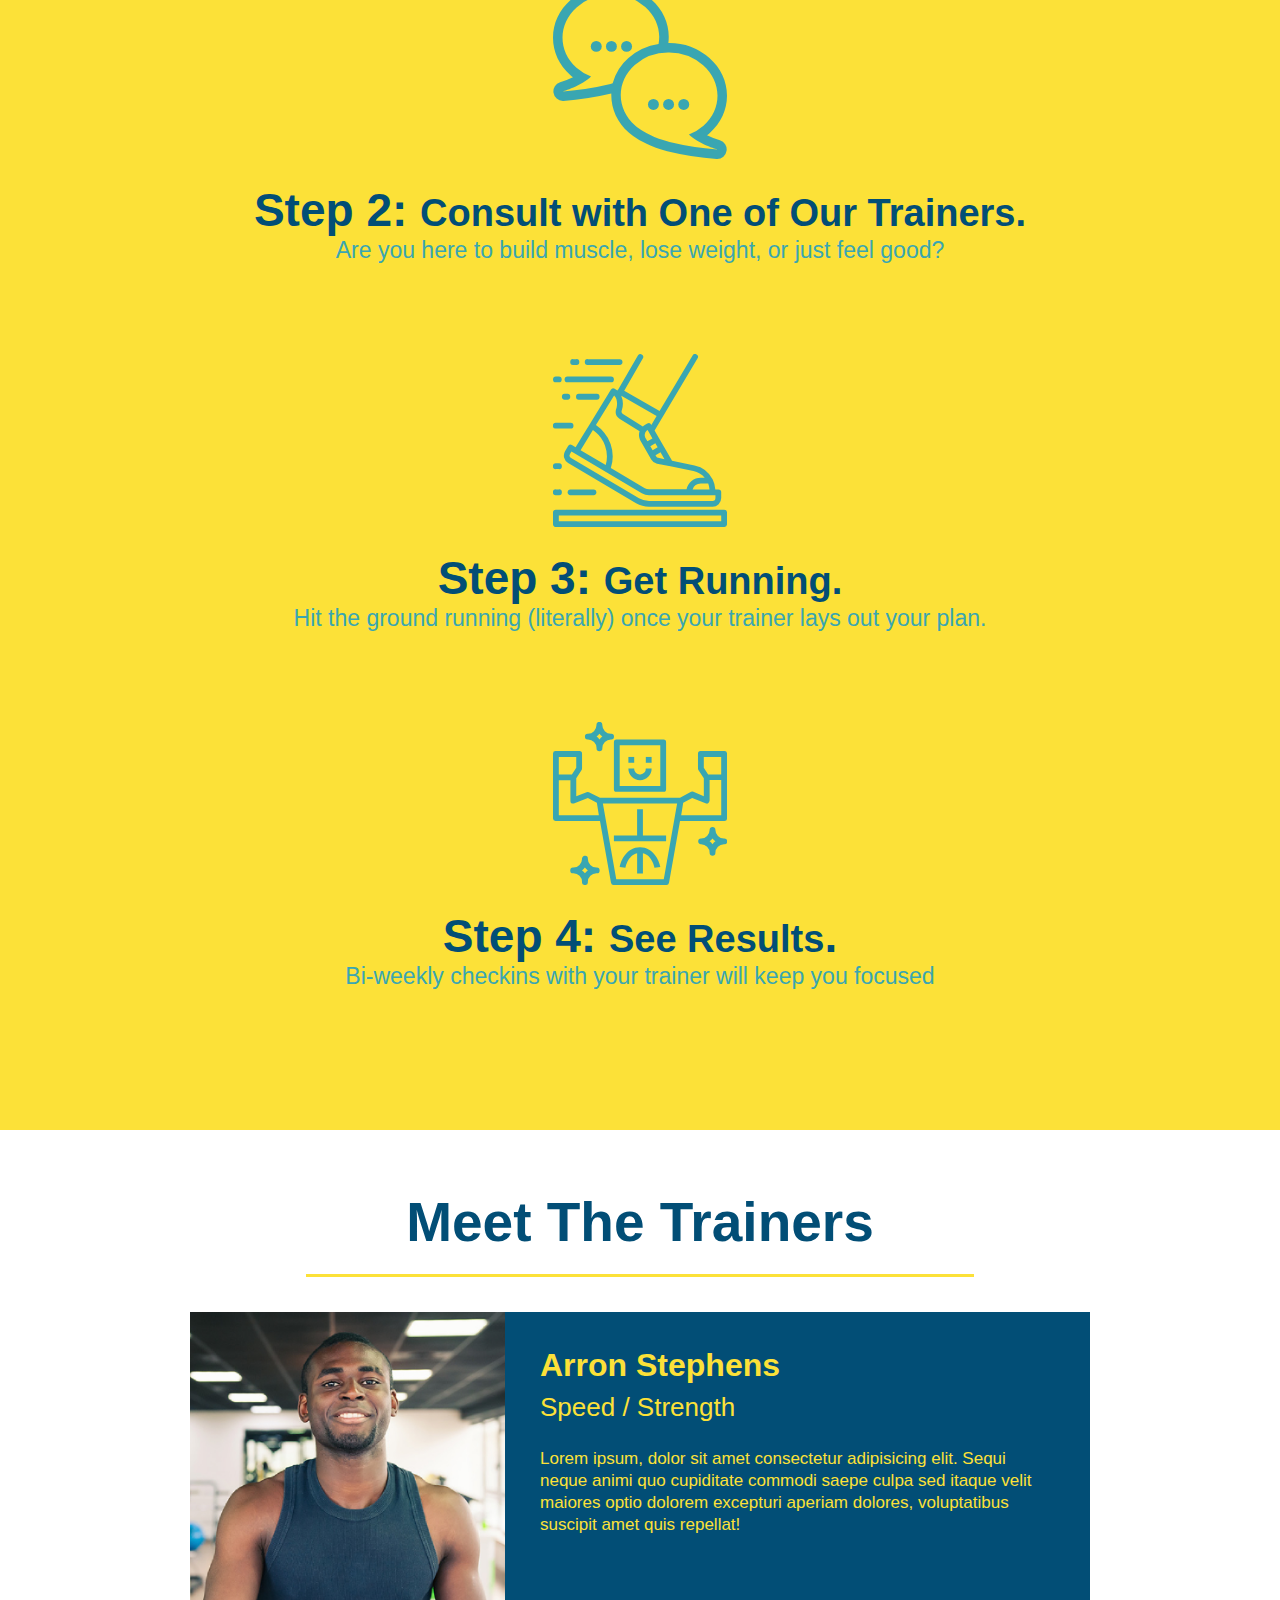
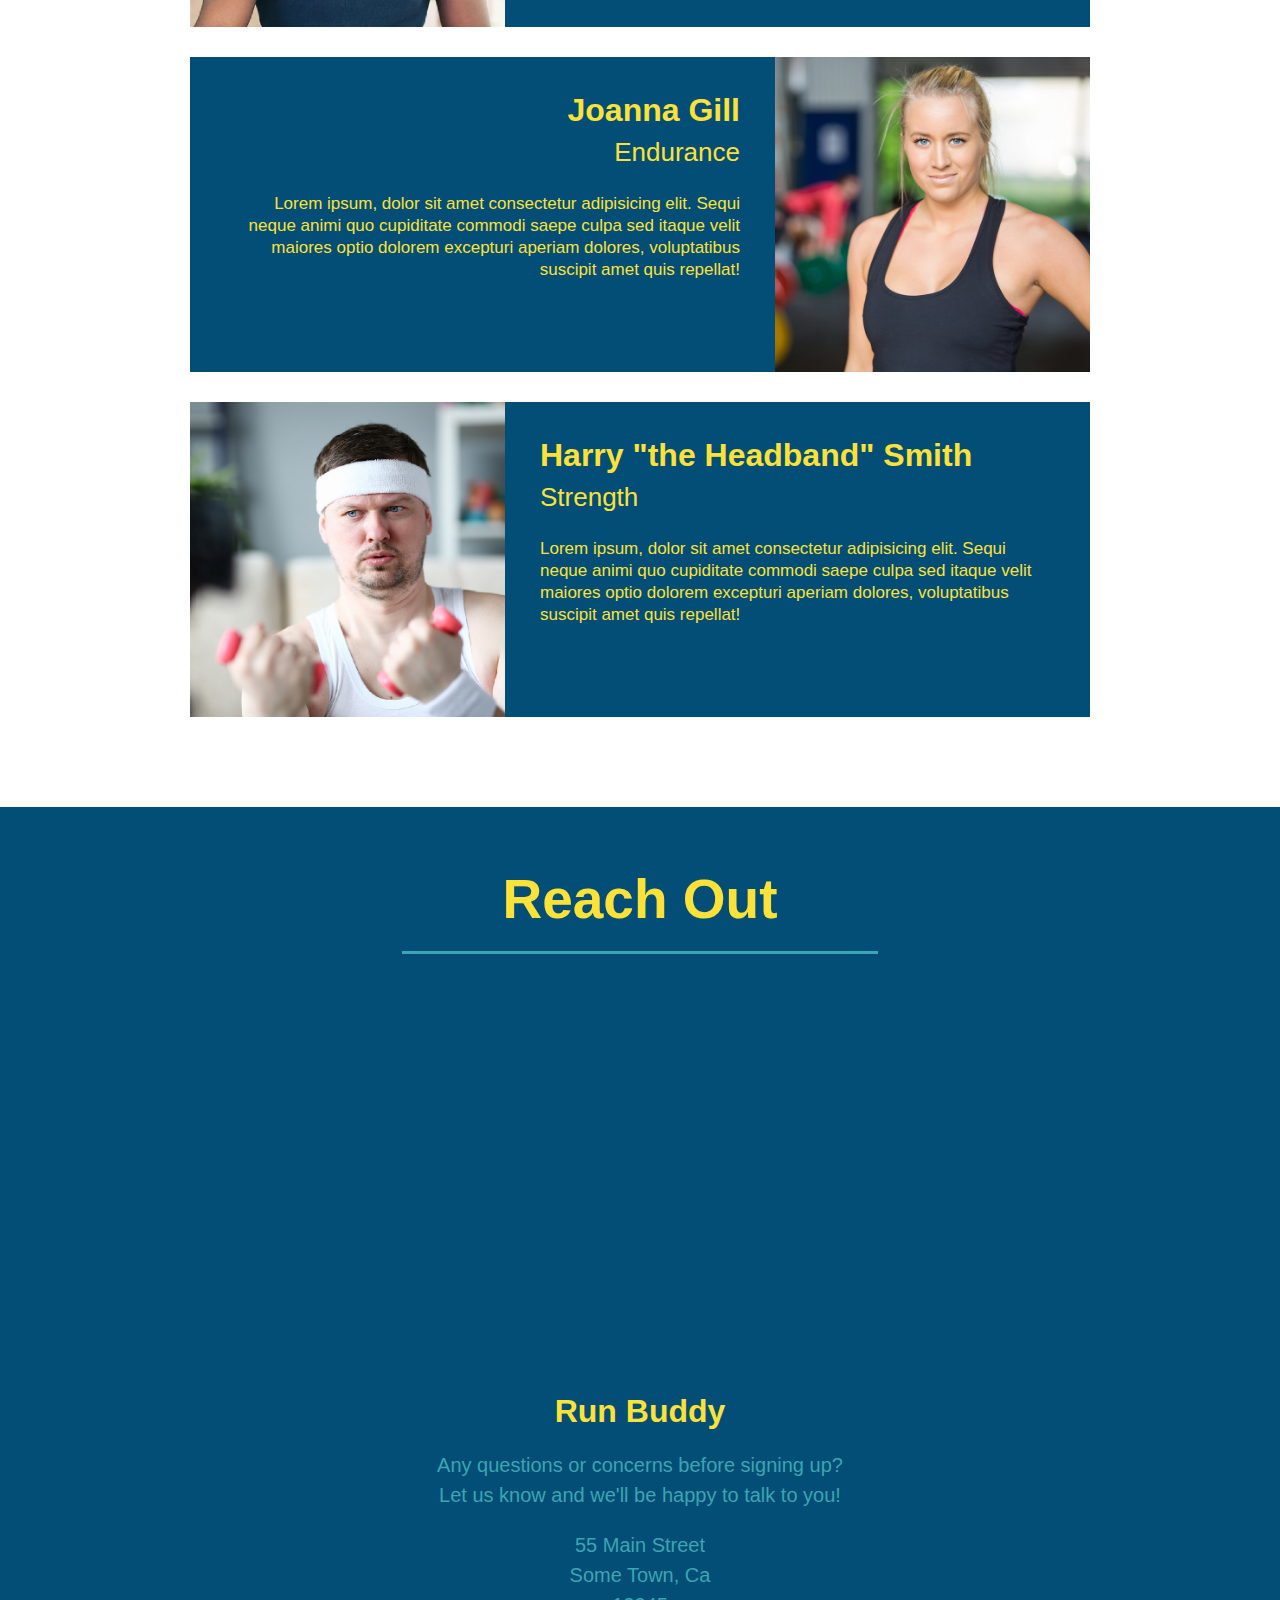
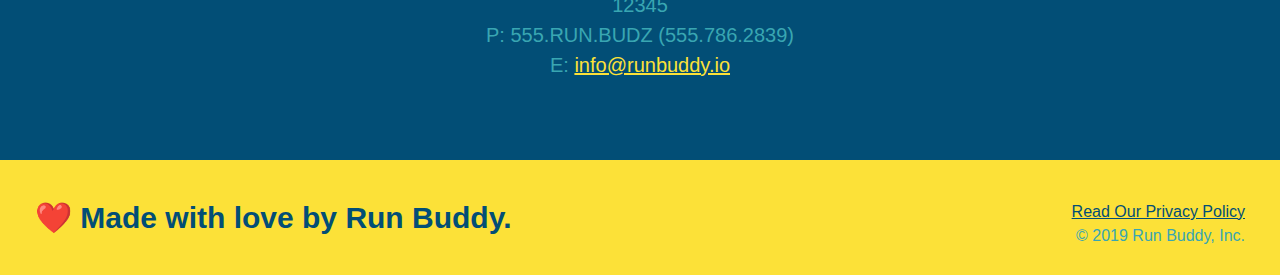
==== commit 7970ce85: "uploading recent changes" ====
--- a/index.html
+++ b/index.html
@@ -147,20 +147,18 @@
 		</section>
 
 		<!-- "reach out" section -->
-		<section>
-			<h2>Reach Out</h2>
+		<section id="reach-out" class="contact">
+			<h2 class="section-title secondary-border">Reach Out</h2>
 			<div class="contact-info">
-				<iframe src="https://www.google.com/maps/embed?pb=!1m18!1m12!1m3!1d3333.500559476083!2d-111.60438618541667!3d33.33187028080807!2m3!1f0!2f0!3f0!3m2!1i1024!2i768!4f13.1!3m3!1m2!1s0x872bb3bbc0858f3d%3A0xda79edbc984e1759!2s10736%20E%20Simone%20Ave%2C%20Mesa%2C%20AZ%2085212!5e0!3m2!1sen!2sus!4v1597184621288!5m2!1sen!2sus" 
-				width="400" 
-				height="400" 
-				frameborder="0" 
-				style="border:0;" 
-				allowfullscreen="" 
-				aria-hidden="false" 
-				tabindex="0">
+				<iframe
+				  src="https://www.google.com/maps/embed?pb=!1m14!1m12!1m3!1d12182.30520634488!2d-74.0652613!3d40.2407219!2m3!1f0!2f0!3f0!3m2!1i1024!2i768!4f13.1!5e0!3m2!1sen!2sus!4v1561060983193!5m2!1sen!2sus"
+				  frameborder="0"
+				  style="border:0"
+				  allowfullscreen
+				>
 				</iframe>
 			</div>
-			<div>
+			<div class="contact-info">
 				<h3>Run Buddy</h3>
 				<p>
 					Any questions or concerns before signing up?
@@ -174,7 +172,7 @@
 					P: 555.RUN.BUDZ (555.786.2839)<br/>
 					E: <a href="mailto:info@runbuddy.io">info@runbuddy.io</a>
 				</address>
-			</div>	
+			</div>
 		</section>
 
 		<!-- footer -->
--- a/assets/css/style.css
+++ b/assets/css/style.css
@@ -115,11 +115,11 @@
 /* Start of shared styles to <section id="what-we-do">, <section id="what-you-do">, <section id="your-trainers" */
 .section-title {
   font-size: 55px;
-  color: #024e76;
+  display: inline-block;
+  padding: 0 100px 20px 100px;
+  border-bottom: 3px solid;
   margin-bottom: 35px;
-  padding: 0 100px 20px 100px;
-  display: inline-block;
-  border-bottom: 3px solid;
+  color: #024e76;
 }
 
 .primary-border {
@@ -222,6 +222,49 @@
 /* End of styles to trainers */
 
 
+/* REACH OUT STYLES START */
+.contact {
+  text-align: center;
+  background: #024e76;
+}
+
+.contact h2 {
+  color: #fce138;
+}
+
+.contact-info iframe {
+  width: 400px;
+  height: 400px;
+}
+
+.contact-info div {
+  width: 410px;
+  display: inline-block;
+  vertical-align: top; /* align an element to the top of its container */
+  text-align: left;
+  margin: 30px 0 0 60px;
+  color: white;
+}
+
+.contact-info h3 {
+  color: #fce138;
+  font-size: 32px;
+}
+
+.contact-info p, .contact-info address {
+  margin: 20px 0;
+  line-height: 1.5;
+  font-size: 20px;
+  font-style: normal;
+}
+
+.contact-info a {
+  color: #fce138;
+}
+
+/* REACH OUT STYLES END */
+
+
 /* Start of utility classes */
 .text-left {
   text-align: left;
